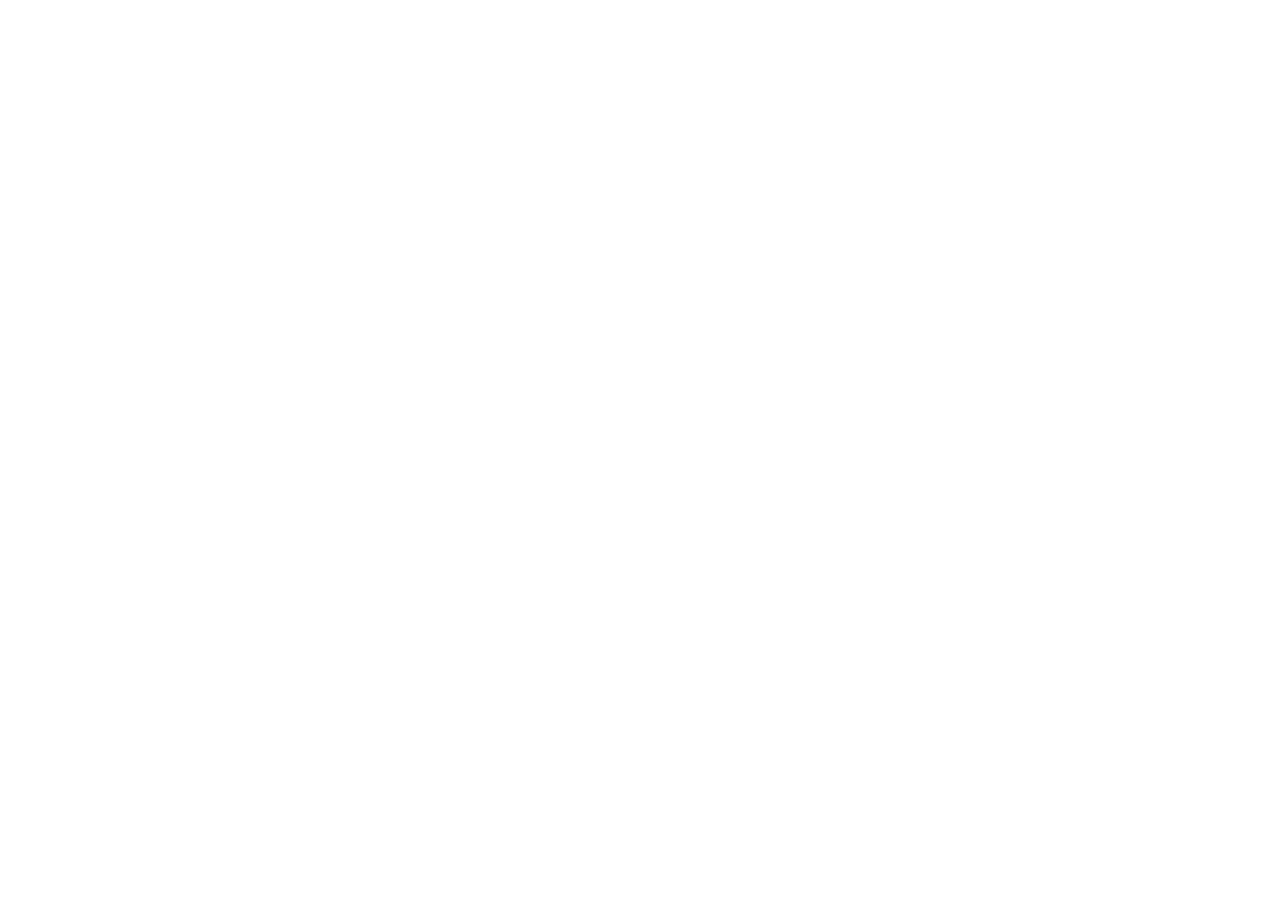
==== index.html @ 6b674666 "Add Content ( closes #13 )" ====
<!DOCTYPE html>
<html lang="en" prefix="og: https://ogp.me/ns#">

<head>
  <link rel="stylesheet" href="https://volodymyrkushnir.com/assets/stylesheets/base.css">
  <meta charset="UTF-8" />
  <meta http-equiv="x-ua-compatible" content="ie=edge">
  <meta name="description" content="My very own personal website.">
  <meta name="google" content="nositelinkssearchbox">
  <meta name="google" content="notranslate">
  <meta name="googlebot" content="index,follow">
  <meta name="robots" content="index,follow">
  <meta name="subject" content="This is just a résumé.">
  <meta name="viewport" content="width=device-width, initial-scale=1">
  <meta property="og:image:alt" content="Screenshot of the homepage">
  <meta property="og:image:height" content="1800">
  <meta property="og:image:type" content="image/png">
  <meta property="og:image:width" content="2880">
  <meta name="theme-color" content="white">
  <title>Résumé</title>
</head>

<body>
  <main>
    <article>
      <div class="page" style="border-color: midnightblue;">
        <div class="stackable grid">
          <div class="row">
            <div class="three wide center aligned column">
              <!-- Avatar -->
            </div>
            <div class="thirteen wide column">
              <div class="stackable grid">
                <div class="sixteen wide column">
                  <!-- Name, job, contacts -->
                </div>
                <div class="sixteen wide mobile only column">
                  <div class="divider"></div>
                </div>
                <div class="sixteen wide column">
                  <!-- Intro -->
                </div>
              </div>
            </div>
          </div>
          <div class="row">
            <div class="sixteen wide column">
              <div class="fat divider"></div>
            </div>
          </div>
          <div class="row">
            <div class="ten wide column">
              <!-- Experience -->
            </div>
            <div class="six wide column">
              <!-- Languages -->
              <!-- Skills -->
              <!-- Character -->
              <!-- Likes -->
              <!-- Dislikes -->
              <!-- Wants -->
              <!-- Education -->
              <!-- Articles -->
            </div>
          </div>
        </div>
      </div>
    </article>
  </main>
</body>

</html>
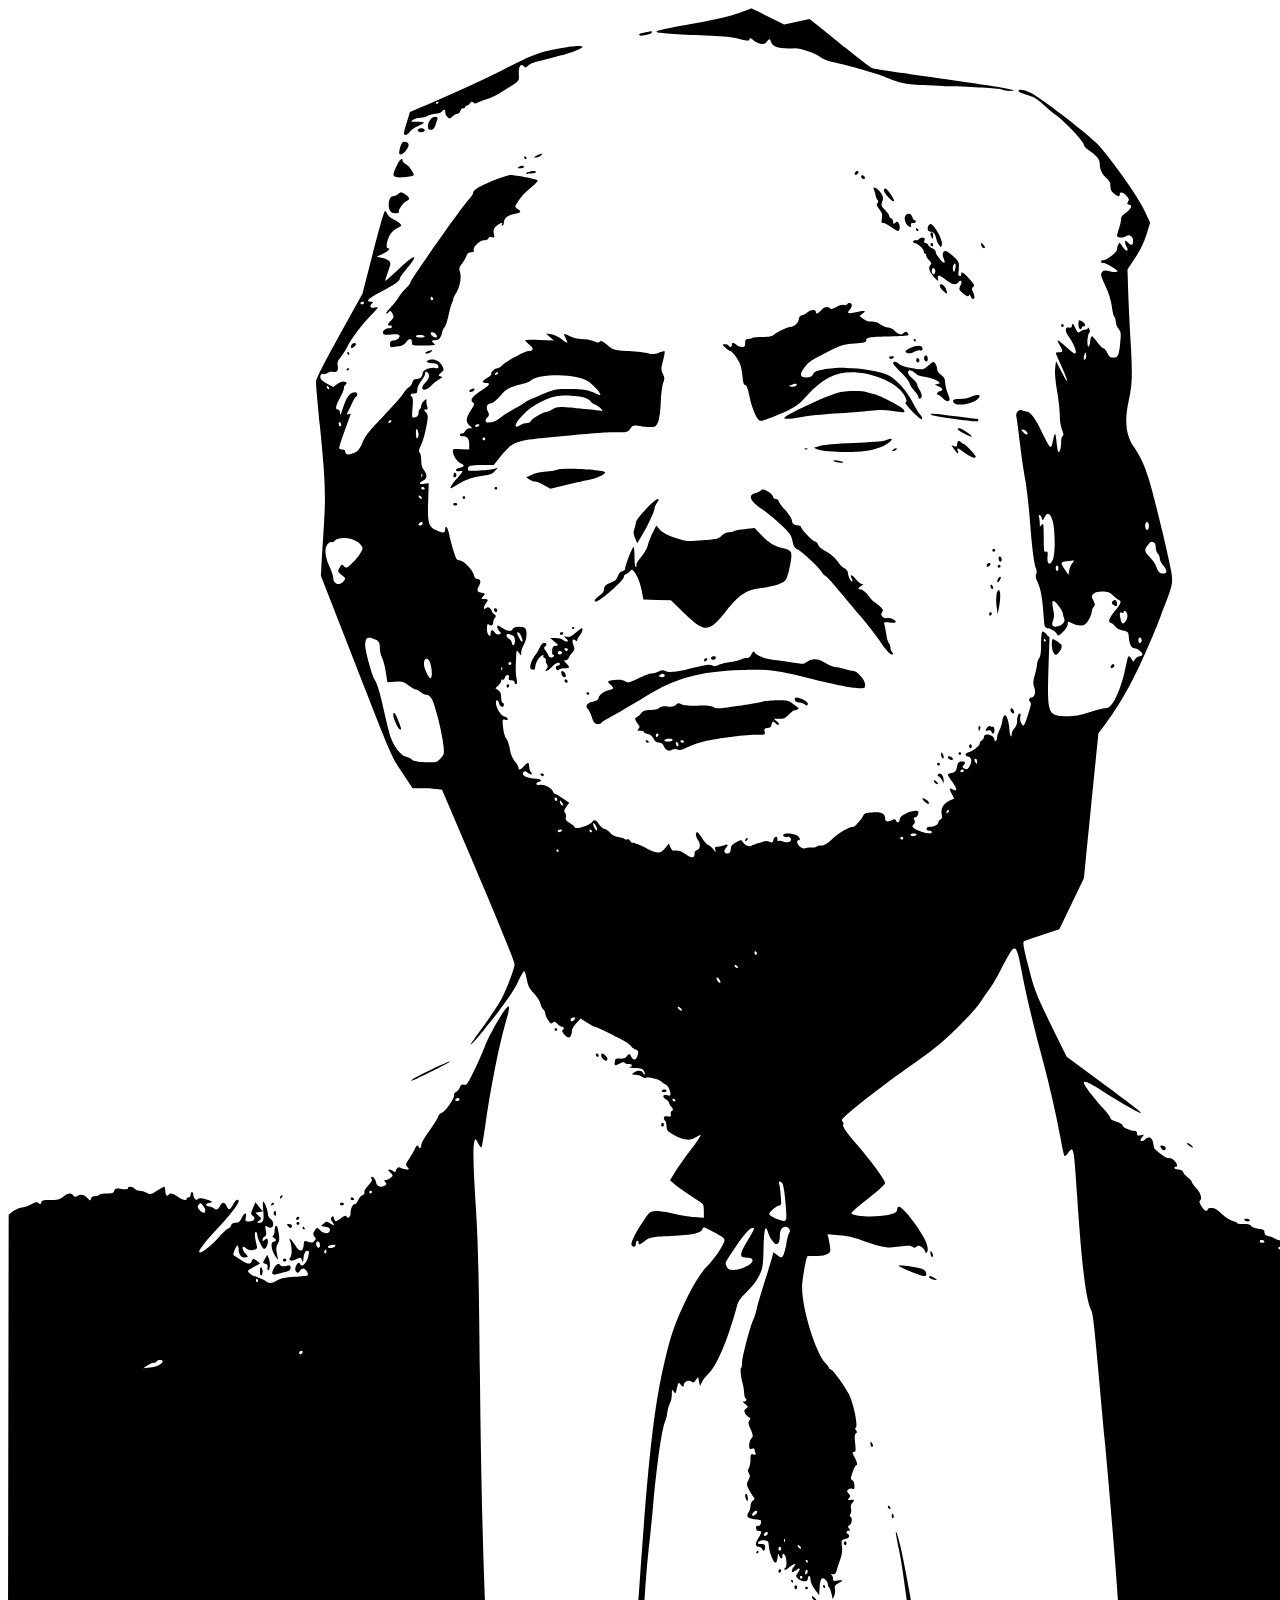
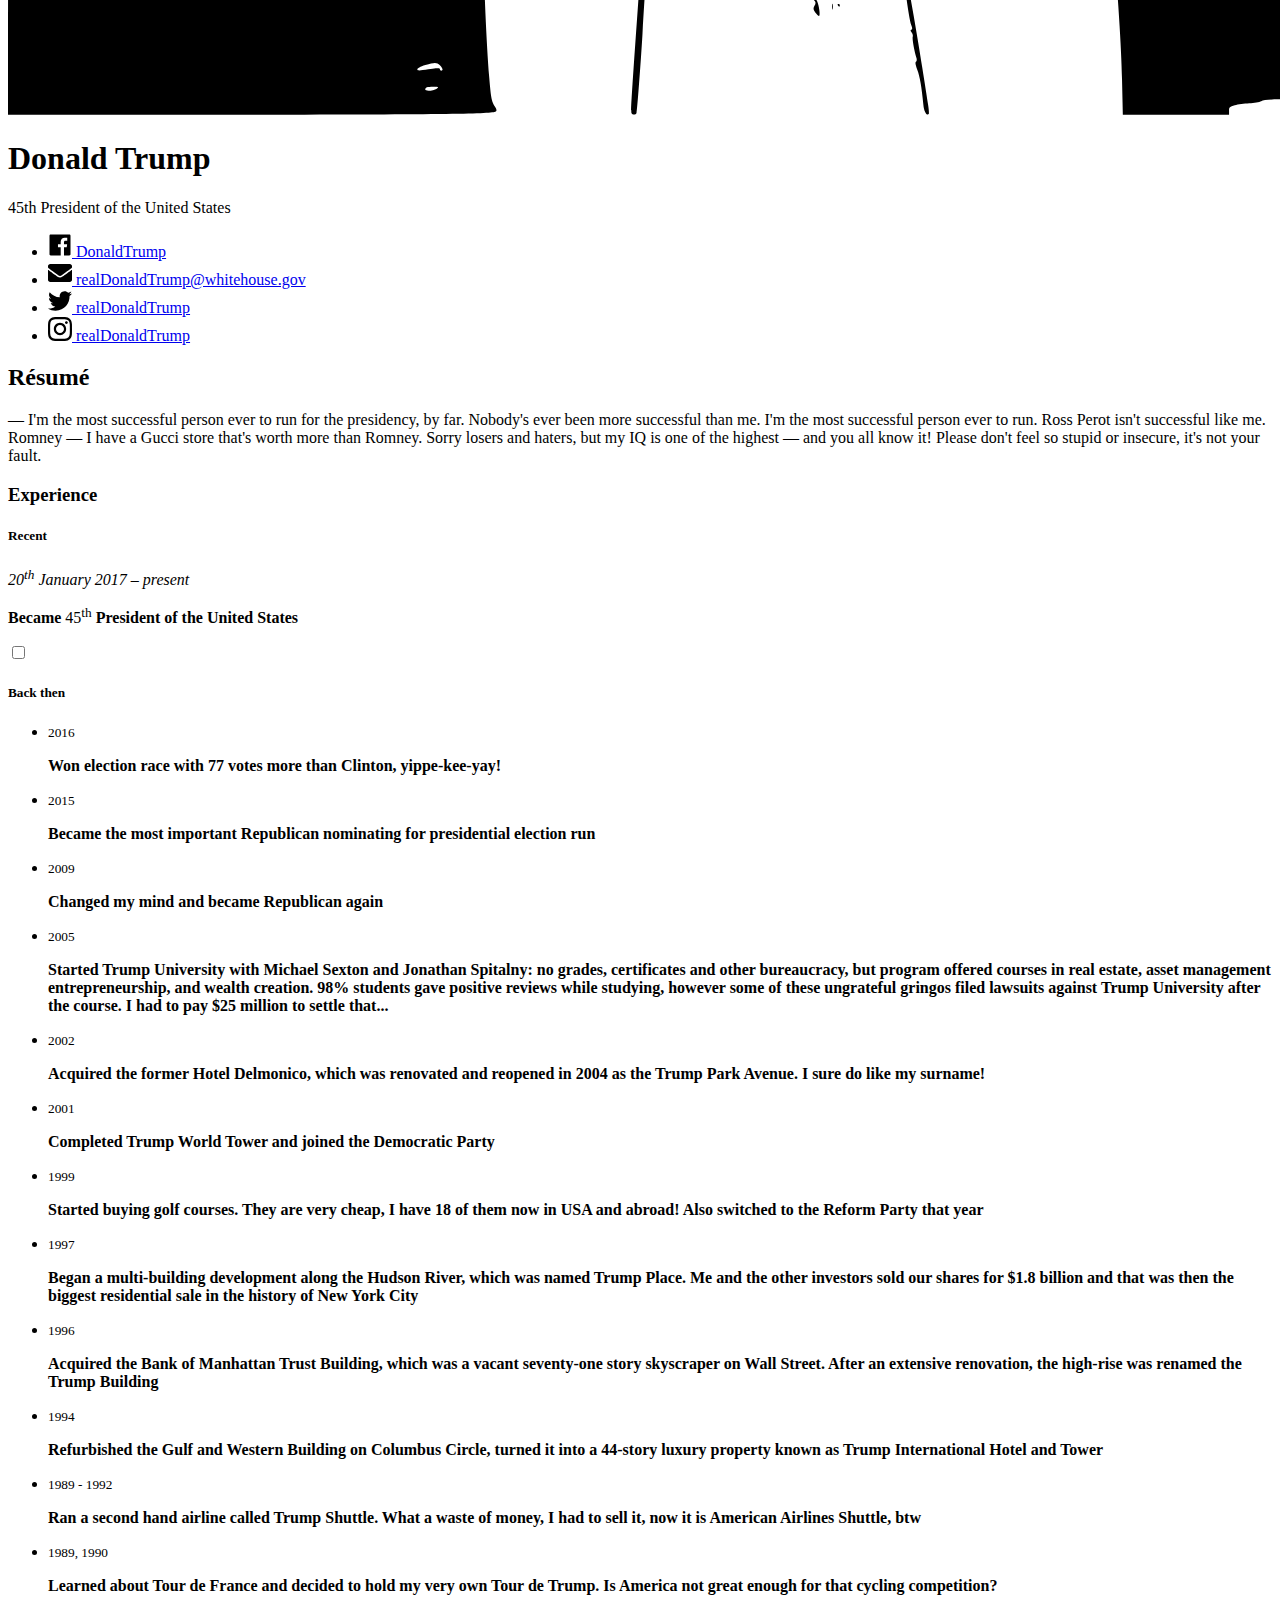
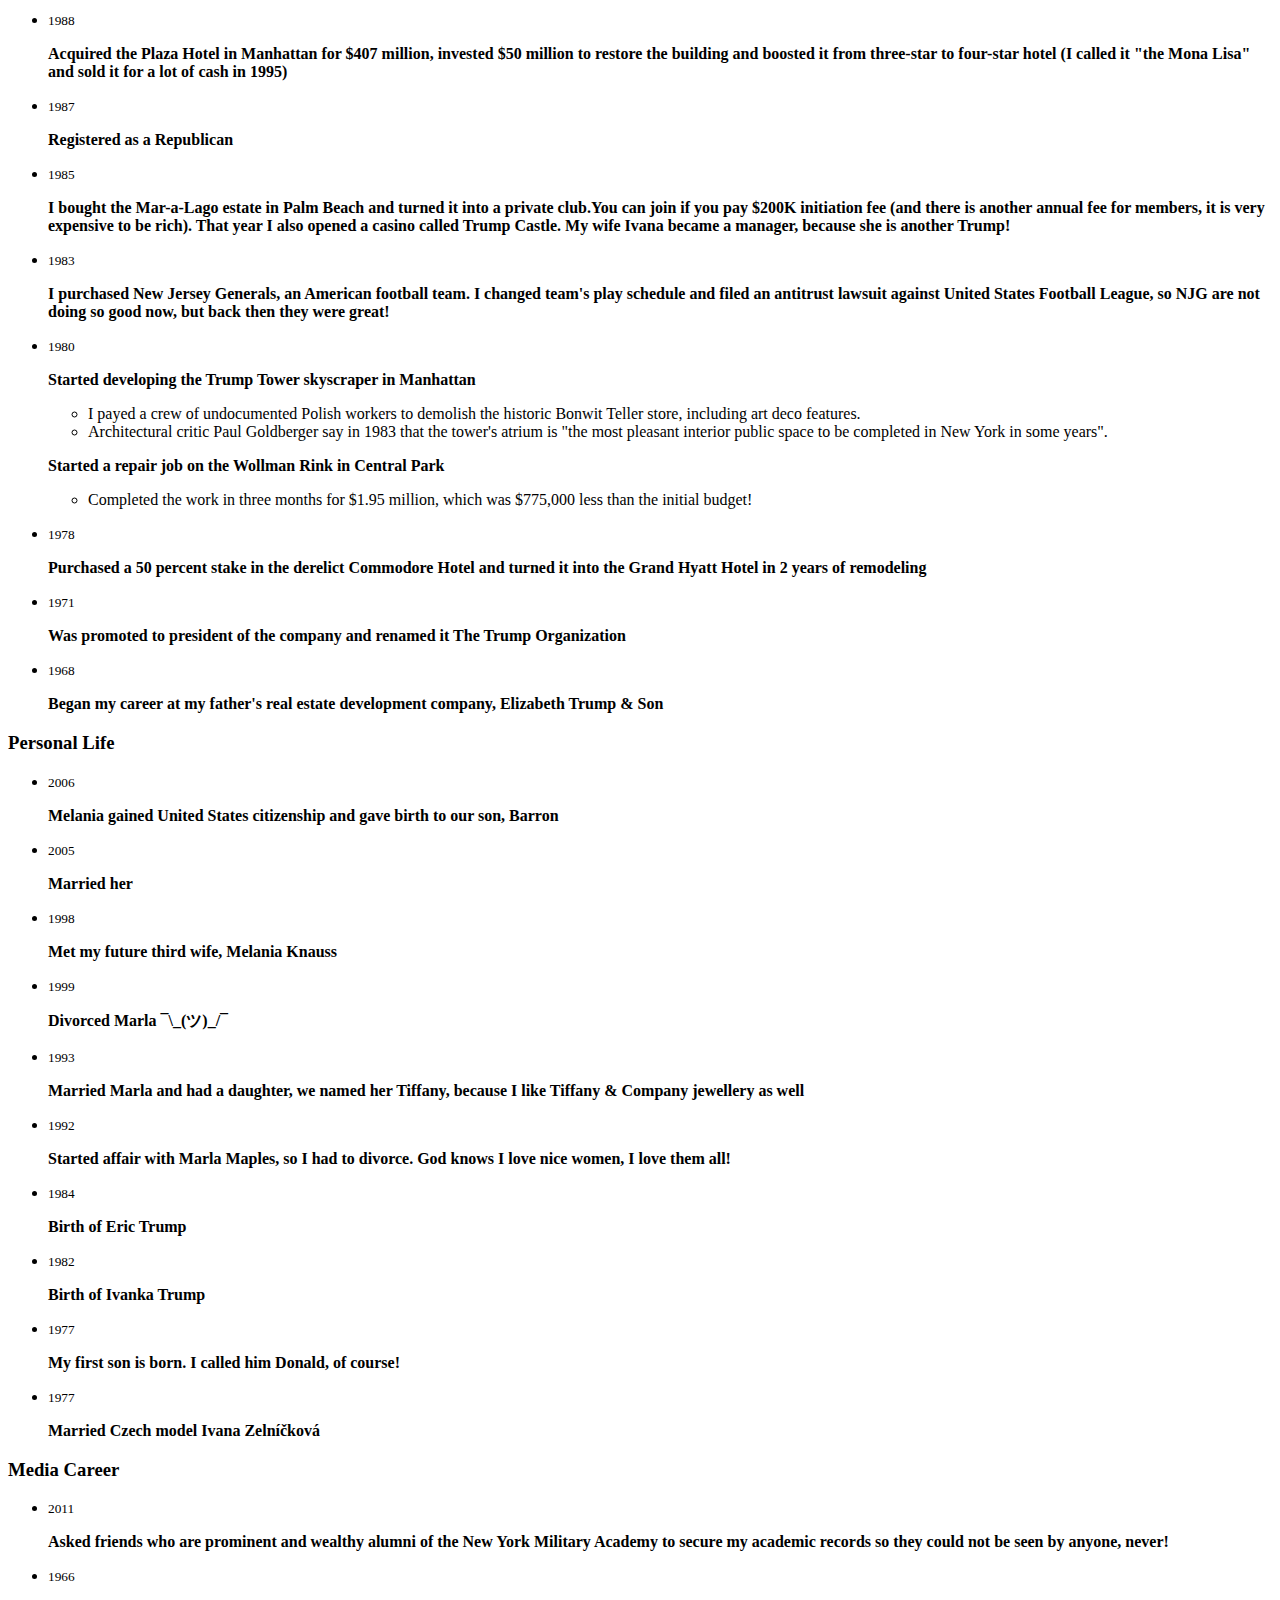
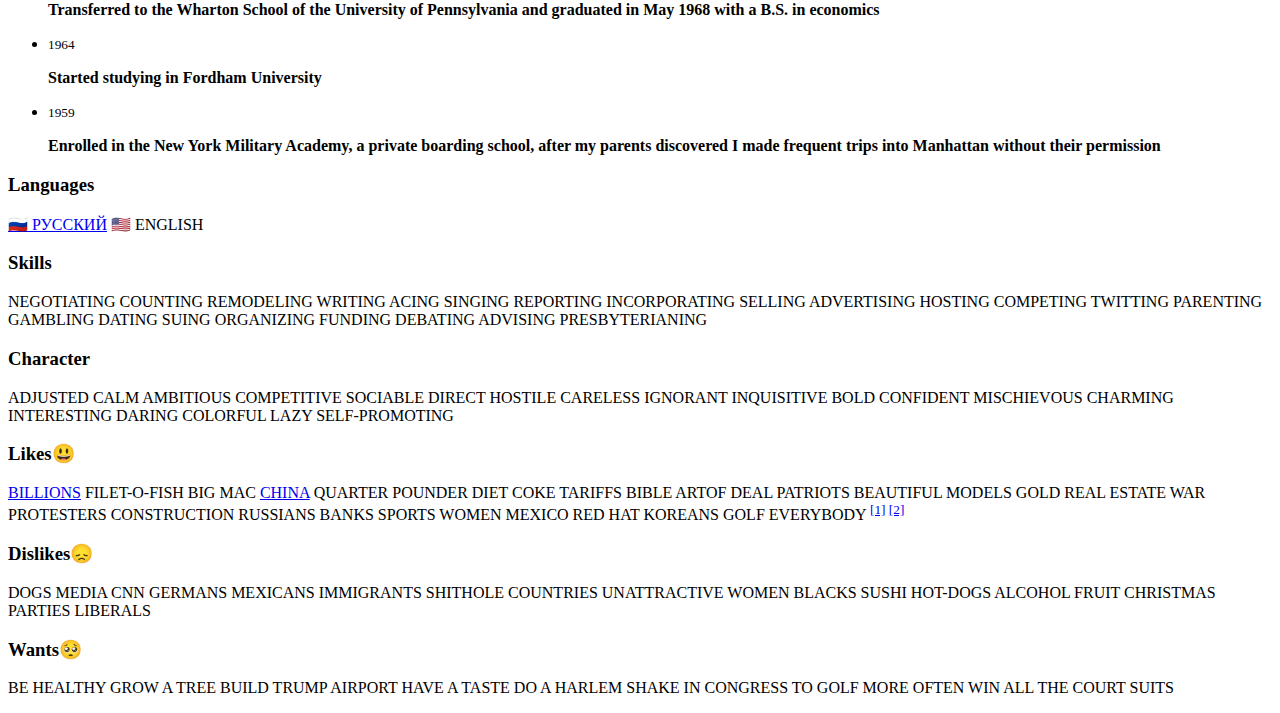
==== commit 973ad407: "Add styles for icons and avatar file" ====
--- a/index.html
+++ b/index.html
@@ -3,6 +3,7 @@
 
 <head>
   <link rel="stylesheet" href="https://volodymyrkushnir.com/assets/stylesheets/base.css">
+  <link rel="stylesheet" href="./style.css">
   <meta charset="UTF-8" />
   <meta http-equiv="x-ua-compatible" content="ie=edge">
   <meta name="description" content="My very own personal website.">
@@ -27,18 +28,68 @@
         <div class="stackable grid">
           <div class="row">
             <div class="three wide center aligned column">
-              <!-- Avatar -->
+              <div class="avatar-wrapper">
+                <object class="avatar" data="./assets/images/avatar.svg" role="img" aria-label="My profile picture"></object>
+              </div>
             </div>
             <div class="thirteen wide column">
               <div class="stackable grid">
                 <div class="sixteen wide column">
-                  <!-- Name, job, contacts -->
+                  <h1 class="name">Donald Trump</h1>
+                  <div class="job">45th President of the United States</div>
+                  <ul class="contacts">
+                    <li>
+                      <a href="https://www.fb.com/DonaldTrump" rel="author" class="facebook">
+                        <svg class="icon" xmlns="http://www.w3.org/2000/svg" width="24" height="24"
+                          viewBox="0 0 448 512">
+                          <path
+                            d="M448 56.7v398.5c0 13.7-11.1 24.7-24.7 24.7H309.1V306.5h58.2l8.7-67.6h-67v-43.2c0-19.6 5.4-32.9 33.5-32.9h35.8v-60.5c-6.2-.8-27.4-2.7-52.2-2.7-51.6 0-87 31.5-87 89.4v49.9h-58.4v67.6h58.4V480H24.7C11.1 480 0 468.9 0 455.3V56.7C0 43.1 11.1 32 24.7 32h398.5c13.7 0 24.8 11.1 24.8 24.7z" />
+                        </svg>
+                        <span>DonaldTrump</span>
+                      </a>
+                    </li>
+                    <li>
+                      <a href="realDonaldTrump@whitehouse.gov" rel="author" class="mail">
+                        <svg class="icon" xmlns="http://www.w3.org/2000/svg" width="24" height="24"
+                          viewBox="0 0 512 512">
+                          <path
+                            d="M502.3 190.8c3.9-3.1 9.7-.2 9.7 4.7V400c0 26.5-21.5 48-48 48H48c-26.5 0-48-21.5-48-48V195.6c0-5 5.7-7.8 9.7-4.7 22.4 17.4 52.1 39.5 154.1 113.6 21.1 15.4 56.7 47.8 92.2 47.6 35.7.3 72-32.8 92.3-47.6 102-74.1 131.6-96.3 154-113.7zM256 320c23.2.4 56.6-29.2 73.4-41.4 132.7-96.3 142.8-104.7 173.4-128.7 5.8-4.5 9.2-11.5 9.2-18.9v-19c0-26.5-21.5-48-48-48H48C21.5 64 0 85.5 0 112v19c0 7.4 3.4 14.3 9.2 18.9 30.6 23.9 40.7 32.4 173.4 128.7 16.8 12.2 50.2 41.8 73.4 41.4z">
+                          </path>
+                        </svg>
+                        <span>realDonaldTrump@whitehouse.gov</span>
+                      </a>
+                    </li>
+                    <li>
+                      <a href="https://twitter.com/realDonaldTrump" rel="author" class="twitter">
+                        <svg class="icon" xmlns="http://www.w3.org/2000/svg" width="24" height="24" viewBox="0 0 24 24">
+                          <path
+                            d="M24 4.557c-.883.392-1.832.656-2.828.775 1.017-.609 1.798-1.574 2.165-2.724-.951.564-2.005.974-3.127 1.195-.897-.957-2.178-1.555-3.594-1.555-3.179 0-5.515 2.966-4.797 6.045-4.091-.205-7.719-2.165-10.148-5.144-1.29 2.213-.669 5.108 1.523 6.574-.806-.026-1.566-.247-2.229-.616-.054 2.281 1.581 4.415 3.949 4.89-.693.188-1.452.232-2.224.084.626 1.956 2.444 3.379 4.6 3.419-2.07 1.623-4.678 2.348-7.29 2.04 2.179 1.397 4.768 2.212 7.548 2.212 9.142 0 14.307-7.721 13.995-14.646.962-.695 1.797-1.562 2.457-2.549z" />
+                        </svg>
+                        <span>realDonaldTrump</span>
+                      </a>
+                    </li>
+                    <li>
+                      <a href="https://www.instagram.com/realDonaldTrump" rel="author" class="instagram">
+                        <svg class="icon" xmlns="http://www.w3.org/2000/svg" width="24" height="24" viewBox="0 0 24 24">
+                          <path
+                            d="M12 2.163c3.204 0 3.584.012 4.85.07 3.252.148 4.771 1.691 4.919 4.919.058 1.265.069 1.645.069 4.849 0 3.205-.012 3.584-.069 4.849-.149 3.225-1.664 4.771-4.919 4.919-1.266.058-1.644.07-4.85.07-3.204 0-3.584-.012-4.849-.07-3.26-.149-4.771-1.699-4.919-4.92-.058-1.265-.07-1.644-.07-4.849 0-3.204.013-3.583.07-4.849.149-3.227 1.664-4.771 4.919-4.919 1.266-.057 1.645-.069 4.849-.069zm0-2.163c-3.259 0-3.667.014-4.947.072-4.358.2-6.78 2.618-6.98 6.98-.059 1.281-.073 1.689-.073 4.948 0 3.259.014 3.668.072 4.948.2 4.358 2.618 6.78 6.98 6.98 1.281.058 1.689.072 4.948.072 3.259 0 3.668-.014 4.948-.072 4.354-.2 6.782-2.618 6.979-6.98.059-1.28.073-1.689.073-4.948 0-3.259-.014-3.667-.072-4.947-.196-4.354-2.617-6.78-6.979-6.98-1.281-.059-1.69-.073-4.949-.073zm0 5.838c-3.403 0-6.162 2.759-6.162 6.162s2.759 6.163 6.162 6.163 6.162-2.759 6.162-6.163c0-3.403-2.759-6.162-6.162-6.162zm0 10.162c-2.209 0-4-1.79-4-4 0-2.209 1.791-4 4-4s4 1.791 4 4c0 2.21-1.791 4-4 4zm6.406-11.845c-.796 0-1.441.645-1.441 1.44s.645 1.44 1.441 1.44c.795 0 1.439-.645 1.439-1.44s-.644-1.44-1.439-1.44z" />
+                        </svg>
+                        <span>realDonaldTrump</span>
+                      </a>
+                    </li>
+                  </ul>
                 </div>
                 <div class="sixteen wide mobile only column">
                   <div class="divider"></div>
                 </div>
                 <div class="sixteen wide column">
-                  <!-- Intro -->
+                  <h2>Résumé</h2>
+                  <p>&mdash; I'm the most successful person ever to run for the presidency, by far. Nobody's ever been
+                    more successful than me. I'm the most successful person ever to run. Ross Perot isn't successful
+                    like me. Romney ― I have a Gucci store that's worth more than Romney. Sorry losers and haters, but
+                    my IQ is one of the highest ― and you all know it! Please don't feel so stupid or insecure, it's not
+                    your fault.
+                  </p>
                 </div>
               </div>
             </div>
@@ -50,17 +101,268 @@
           </div>
           <div class="row">
             <div class="ten wide column">
-              <!-- Experience -->
+              <h3>Experience</h3>
+              <h5>Recent</h5>
+              <li class="highlighted">
+                <p><em>20<sup>th</sup> January 2017 &ndash; present</em></p>
+                <p><strong>Became</strong> 45<sup>th</sup> <strong> President of the United States</strong></p>
+              </li>
+              <li class="details">
+                <input type="checkbox" id="other">
+                <h5 for="other" class="summary">Back then</h5>
+                <div>
+                  <ul class="timeline">
+                    <li>
+                      <p><small>2016</small></p>
+                      <p><strong>Won election race with 77 votes more than Clinton, yippe-kee-yay!</strong></p>
+                    </li>
+                    <li>
+                      <p><small>2015</small></p>
+                      <p><strong>Became the most important Republican nominating for presidential election run</strong>
+                      </p>
+                    </li>
+                    <li>
+                      <p><small>2009</small></p>
+                      <p><strong>Changed my mind and became Republican again</strong></p>
+                    </li>
+                    <li>
+                      <p><small>2005</small></p>
+                      <p><strong>Started Trump University with Michael Sexton and Jonathan Spitalny: no grades,
+                          certificates
+                          and other bureaucracy, but program offered courses in real estate, asset management
+                          entrepreneurship, and wealth creation. 98% students gave positive reviews while studying,
+                          however
+                          some of these ungrateful gringos filed lawsuits against Trump University after the course. I
+                          had
+                          to pay $25 million to settle that...</strong></p>
+                    </li>
+                    <li>
+                      <p><small>2002</small></p>
+                      <p><strong>Acquired the former Hotel Delmonico, which was renovated and reopened in 2004 as the
+                          Trump
+                          Park Avenue. I sure do like my surname!</strong></p>
+                    </li>
+                    <li>
+                      <p><small>2001</small></p>
+                      <p><strong>Completed Trump World Tower and joined the Democratic Party </strong></p>
+                    </li>
+                    <li>
+                      <p><small>1999</small></p>
+                      <p><strong>Started buying golf courses. They are very cheap, I have 18 of them now in USA and
+                          abroad!
+                          Also switched to the Reform Party that year</strong></p>
+                    </li>
+                    <li>
+                      <p><small>1997</small></p>
+                      <p><strong>Began a multi-building development along the Hudson River, which was named Trump Place.
+                          Me
+                          and the other investors sold our shares for $1.8 billion and that was then the biggest
+                          residential
+                          sale in the history of New York City</strong></p>
+                    </li>
+                    <li>
+                      <p><small>1996</small></p>
+                      <p><strong>Acquired the Bank of Manhattan Trust Building, which was a vacant seventy-one story
+                          skyscraper on Wall Street. After an extensive renovation, the high-rise was renamed the Trump
+                          Building </strong></p>
+                    </li>
+                    <li>
+                      <p><small>1994</small></p>
+                      <p><strong>Refurbished the Gulf and Western Building on Columbus Circle, turned it into a 44-story
+                          luxury property known as Trump International Hotel and Tower</strong></p>
+                    </li>
+                    <li>
+                      <p><small>1989 - 1992</small></p>
+                      <p><strong>Ran a second hand airline called Trump Shuttle. What a waste of money, I had to sell
+                          it,
+                          now it is American Airlines Shuttle, btw</strong></p>
+                    </li>
+                    <li>
+                      <p><small>1989, 1990</small></p>
+                      <p><strong>Learned about Tour de France and decided to hold my very own Tour de Trump. Is America
+                          not
+                          great enough for that cycling competition?</strong></p>
+                    </li>
+                    <li>
+                      <p><small>1988</small></p>
+                      <p><strong>Acquired the Plaza Hotel in Manhattan for $407 million, invested $50 million to restore
+                          the
+                          building and boosted it from three-star to four-star hotel (I called it "the Mona Lisa" and
+                          sold
+                          it for a lot of cash in 1995)</strong></p>
+                    </li>
+                    <li>
+                      <p><small>1987</small></p>
+                      <p><strong>Registered as a Republican</strong></p>
+                    </li>
+                    <li>
+                      <p><small>1985</small></p>
+                      <p><strong>I bought the Mar-a-Lago estate in Palm Beach and turned it into a private club.You can
+                          join
+                          if you pay $200K initiation fee (and there is another annual fee for members, it is very
+                          expensive
+                          to be rich). That year I also opened a casino called Trump Castle. My wife Ivana became a
+                          manager,
+                          because she is another Trump!</strong></p>
+                    </li>
+                    <li>
+                      <p><small>1983</small></p>
+                      <p><strong>I purchased New Jersey Generals, an American football team. I changed team's play
+                          schedule
+                          and filed an antitrust lawsuit against United States Football League, so NJG are not doing so
+                          good
+                          now, but back then they were great! </strong></p>
+                    </li>
+                    <li>
+                      <p><small>1980</small></p>
+                      <p><strong>Started developing the Trump Tower skyscraper in Manhattan</strong></p>
+                      <ul>
+                        <li> I payed a crew of undocumented Polish workers to demolish the historic Bonwit Teller store,
+                          including art deco features.</li>
+                        <li>Architectural critic Paul Goldberger say in 1983 that the tower's atrium is "the most
+                          pleasant interior public space to be completed in New York in some years".
+                        </li>
+                      </ul>
+                      <p><strong> Started a repair job on the Wollman Rink in Central Park</strong></p>
+                      <ul>
+                        <li>Completed the work in three months for $1.95 million, which was $775,000 less than the
+                          initial
+                          budget!</li>
+                      </ul>
+                    </li>
+                    <li>
+                      <p><small>1978</small></p>
+                      <p><strong>Purchased a 50 percent stake in the derelict Commodore Hotel and turned it into the
+                          Grand
+                          Hyatt Hotel in 2 years of remodeling</strong></p>
+                    </li>
+                    <li>
+                      <p><small>1971</small></p>
+                      <p><strong>Was promoted to president of the company and renamed it The Trump Organization</strong>
+                      </p>
+                    </li>
+                    <li>
+                      <p><small>1968</small></p>
+                      <p><strong>Began my career at my father's real estate development company, Elizabeth Trump &
+                          Son</strong></p>
+                    </li>
+                  </ul>
+
+                </div>
+              </li>
+
+              <h3>Personal Life</h3>
+              <ul class="timeline">
+                <li>
+                  <p><small>2006</small></p>
+                  <p><strong>Melania gained United States citizenship and gave birth to our son, Barron</strong></p>
+                </li>
+                <li>
+                  <p><small>2005</small></p>
+                  <p><strong>Married her</strong></p>
+                </li>
+                <li>
+                  <p><small>1998</small></p>
+                  <p><strong>Met my future third wife, Melania Knauss</strong></p>
+                </li>
+                <li>
+                  <p><small>1999</small></p>
+                  <p><strong>Divorced Marla ¯\_(ツ)_/¯</strong></p>
+                </li>
+                <li>
+                  <p><small>1993</small></p>
+                  <p><strong>Married Marla and had a daughter, we named her Tiffany, because I like Tiffany & Company
+                      jewellery as well</strong></p>
+                </li>
+                <li>
+                  <p><small>1992</small></p>
+                  <p><strong>Started affair with Marla Maples, so I had to divorce. God knows I love nice women, I love
+                      them all!</strong></p>
+                </li>
+                <li>
+                  <p><small>1984</small></p>
+                  <p><strong>Birth of Eric Trump</strong></p>
+                </li>
+                <li>
+                  <p><small>1982</small></p>
+                  <p><strong>Birth of Ivanka Trump</strong></p>
+                </li>
+                <li>
+                  <p><small>1977</small></p>
+                  <p><strong>My first son is born. I called him Donald, of course!</strong></p>
+                </li>
+                <li>
+                  <p><small>1977</small></p>
+                  <p><strong>Married Czech model Ivana Zelníčková</strong></p>
+                </li>
+              </ul>
+
+              <h3>Media Career</h3>
+              <ul class="timeline">
+                <li>
+                  <p><small>2011</small></p>
+                  <p><strong>Asked friends who are prominent and wealthy alumni of the New York Military Academy to
+                      secure my academic records so they could not be seen by anyone, never! </strong></p>
+                </li>
+                <li>
+                  <p><small>1966</small></p>
+                  <p><strong>Transferred to the Wharton School of the University of Pennsylvania and graduated in May
+                      1968 with a B.S. in economics </strong></p>
+                </li>
+                <li>
+                  <p><small>1964</small></p>
+                  <p><strong>Started studying in Fordham University</strong></p>
+                </li>
+                <li>
+                  <p><small>1959</small></p>
+                  <p><strong>Enrolled in the New York Military Academy, a private boarding school, after my parents
+                      discovered I made frequent trips into Manhattan without their permission </strong></p>
+                </li>
+              </ul>
+
             </div>
             <div class="six wide column">
-              <!-- Languages -->
-              <!-- Skills -->
-              <!-- Character -->
-              <!-- Likes -->
-              <!-- Dislikes -->
-              <!-- Wants -->
-              <!-- Education -->
-              <!-- Articles -->
+              <section>
+                <h3>Languages</h3>
+                <p class="tags small"><a href="/ru-ru" hreflang="ru" rel="alternate" class="language"
+                    lang="ru">&#x1f1f7;&#x1f1fa; <span>РУССКИЙ</span></a> <span class="language"
+                    lang="en">&#x1f1fa;&#x1f1f8; ENGLISH</span></p>
+              </section>
+
+              <section>
+                <h3>Skills</h3>
+                <p class="tags small">NEGOTIATING COUNTING REMODELING WRITING ACING SINGING REPORTING INCORPORATING
+                  SELLING ADVERTISING HOSTING COMPETING TWITTING PARENTING GAMBLING DATING SUING ORGANIZING FUNDING
+                  DEBATING ADVISING PRESBYTERIANING </p>
+              </section>
+              <section>
+                <h3>Character</h3>
+                <p class="tags small">ADJUSTED CALM AMBITIOUS COMPETITIVE SOCIABLE DIRECT HOSTILE CARELESS IGNORANT
+                  INQUISITIVE BOLD CONFIDENT MISCHIEVOUS CHARMING INTERESTING DARING COLORFUL LAZY SELF-PROMOTING</p>
+              </section>
+              <section>
+                <h3>Likes&#x1f603;</h3>
+                <p class="tags small">
+                  <a href="https://www.youtube.com/watch?v=u_aLESDql1U" rel="external">BILLIONS</a> FILET-O-FISH BIG MAC
+                  <a href="https://www.youtube.com/watch?v=RDrfE9I8_hs" rel="external">CHINA</a>
+                  QUARTER POUNDER DIET COKE TARIFFS BIBLE ARTOF DEAL PATRIOTS BEAUTIFUL MODELS GOLD REAL ESTATE WAR
+                  PROTESTERS CONSTRUCTION RUSSIANS BANKS SPORTS WOMEN MEXICO RED HAT KOREANS GOLF EVERYBODY
+                  <sup>
+                    <a href="https://www.youtube.com/watch?v=0f9ysmciWUk" rel="external">[1]</a>
+                    <a href="https://www.youtube.com/watch?v=TTdmKaXAfAs">[2]</a>
+                  </sup>
+                </p>
+              </section>
+              <section>
+                <h3>Dislikes&#x1f61e;</h3>
+                <p class="tags small">DOGS MEDIA CNN GERMANS MEXICANS IMMIGRANTS SHITHOLE COUNTRIES UNATTRACTIVE WOMEN
+                  BLACKS SUSHI HOT-DOGS ALCOHOL FRUIT CHRISTMAS PARTIES LIBERALS </p>
+              </section>
+              <section>
+                <h3>Wants&#x1f97a;</h3>
+                <p class="tags small bulleted">BE HEALTHY GROW A TREE BUILD TRUMP AIRPORT HAVE A TASTE DO A HARLEM SHAKE
+                  IN CONGRESS TO GOLF MORE OFTEN WIN ALL THE COURT SUITS</p>
+              </section>
             </div>
           </div>
         </div>
--- a/style.css
+++ b/style.css
@@ -0,0 +1,7 @@
+.contacts li a.twitter:hover {
+    color: rgb(23, 233, 233);
+}
+
+.contacts li a.instagram:hover {
+    color: rgb(92, 39, 39);
+}
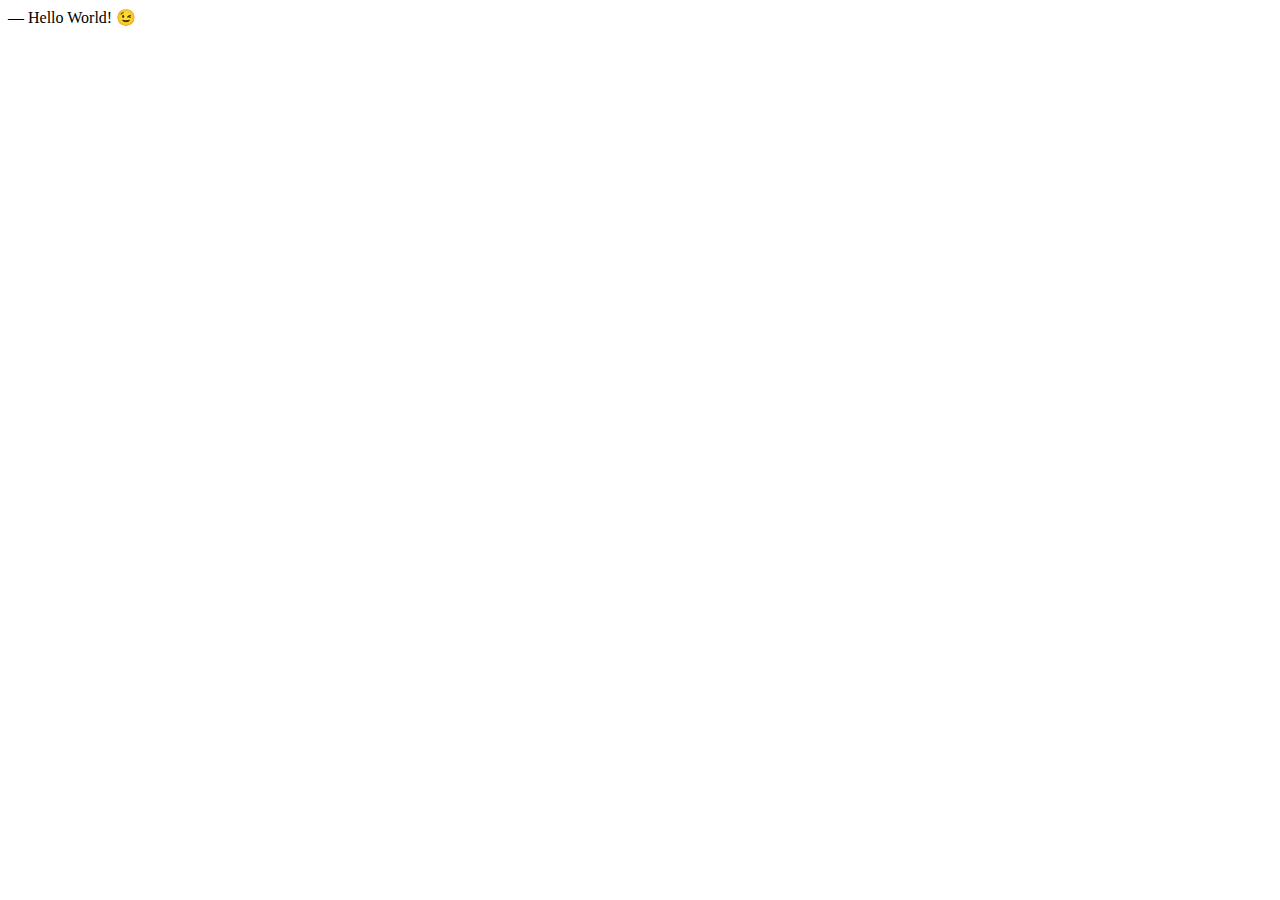
==== commit 35f9a83e: "Revert "Create patch/content/primary"" ====
--- a/index.html
+++ b/index.html
@@ -3,372 +3,25 @@
 
 <head>
   <link rel="stylesheet" href="https://volodymyrkushnir.com/assets/stylesheets/base.css">
-  <link rel="stylesheet" href="./style.css">
   <meta charset="UTF-8" />
   <meta http-equiv="x-ua-compatible" content="ie=edge">
-  <meta name="description" content="My very own personal website.">
-  <meta name="google" content="nositelinkssearchbox">
-  <meta name="google" content="notranslate">
-  <meta name="googlebot" content="index,follow">
-  <meta name="robots" content="index,follow">
+	<meta name="description" content="My very own personal website.">
+	<meta name="google" content="nositelinkssearchbox">
+	<meta name="google" content="notranslate">
+	<meta name="googlebot" content="index,follow">
+	<meta name="robots" content="index,follow">
   <meta name="subject" content="This is just a résumé.">
   <meta name="viewport" content="width=device-width, initial-scale=1">
   <meta property="og:image:alt" content="Screenshot of the homepage">
-  <meta property="og:image:height" content="1800">
-  <meta property="og:image:type" content="image/png">
-  <meta property="og:image:width" content="2880">
-  <meta name="theme-color" content="white">
+	<meta property="og:image:height" content="1800">
+	<meta property="og:image:type" content="image/png">
+	<meta property="og:image:width" content="2880">
+	<meta name="theme-color" content="white">
   <title>Résumé</title>
 </head>
 
 <body>
-  <main>
-    <article>
-      <div class="page" style="border-color: midnightblue;">
-        <div class="stackable grid">
-          <div class="row">
-            <div class="three wide center aligned column">
-              <div class="avatar-wrapper">
-                <object class="avatar" data="./assets/images/avatar.svg" role="img" aria-label="My profile picture"></object>
-              </div>
-            </div>
-            <div class="thirteen wide column">
-              <div class="stackable grid">
-                <div class="sixteen wide column">
-                  <h1 class="name">Donald Trump</h1>
-                  <div class="job">45th President of the United States</div>
-                  <ul class="contacts">
-                    <li>
-                      <a href="https://www.fb.com/DonaldTrump" rel="author" class="facebook">
-                        <svg class="icon" xmlns="http://www.w3.org/2000/svg" width="24" height="24"
-                          viewBox="0 0 448 512">
-                          <path
-                            d="M448 56.7v398.5c0 13.7-11.1 24.7-24.7 24.7H309.1V306.5h58.2l8.7-67.6h-67v-43.2c0-19.6 5.4-32.9 33.5-32.9h35.8v-60.5c-6.2-.8-27.4-2.7-52.2-2.7-51.6 0-87 31.5-87 89.4v49.9h-58.4v67.6h58.4V480H24.7C11.1 480 0 468.9 0 455.3V56.7C0 43.1 11.1 32 24.7 32h398.5c13.7 0 24.8 11.1 24.8 24.7z" />
-                        </svg>
-                        <span>DonaldTrump</span>
-                      </a>
-                    </li>
-                    <li>
-                      <a href="realDonaldTrump@whitehouse.gov" rel="author" class="mail">
-                        <svg class="icon" xmlns="http://www.w3.org/2000/svg" width="24" height="24"
-                          viewBox="0 0 512 512">
-                          <path
-                            d="M502.3 190.8c3.9-3.1 9.7-.2 9.7 4.7V400c0 26.5-21.5 48-48 48H48c-26.5 0-48-21.5-48-48V195.6c0-5 5.7-7.8 9.7-4.7 22.4 17.4 52.1 39.5 154.1 113.6 21.1 15.4 56.7 47.8 92.2 47.6 35.7.3 72-32.8 92.3-47.6 102-74.1 131.6-96.3 154-113.7zM256 320c23.2.4 56.6-29.2 73.4-41.4 132.7-96.3 142.8-104.7 173.4-128.7 5.8-4.5 9.2-11.5 9.2-18.9v-19c0-26.5-21.5-48-48-48H48C21.5 64 0 85.5 0 112v19c0 7.4 3.4 14.3 9.2 18.9 30.6 23.9 40.7 32.4 173.4 128.7 16.8 12.2 50.2 41.8 73.4 41.4z">
-                          </path>
-                        </svg>
-                        <span>realDonaldTrump@whitehouse.gov</span>
-                      </a>
-                    </li>
-                    <li>
-                      <a href="https://twitter.com/realDonaldTrump" rel="author" class="twitter">
-                        <svg class="icon" xmlns="http://www.w3.org/2000/svg" width="24" height="24" viewBox="0 0 24 24">
-                          <path
-                            d="M24 4.557c-.883.392-1.832.656-2.828.775 1.017-.609 1.798-1.574 2.165-2.724-.951.564-2.005.974-3.127 1.195-.897-.957-2.178-1.555-3.594-1.555-3.179 0-5.515 2.966-4.797 6.045-4.091-.205-7.719-2.165-10.148-5.144-1.29 2.213-.669 5.108 1.523 6.574-.806-.026-1.566-.247-2.229-.616-.054 2.281 1.581 4.415 3.949 4.89-.693.188-1.452.232-2.224.084.626 1.956 2.444 3.379 4.6 3.419-2.07 1.623-4.678 2.348-7.29 2.04 2.179 1.397 4.768 2.212 7.548 2.212 9.142 0 14.307-7.721 13.995-14.646.962-.695 1.797-1.562 2.457-2.549z" />
-                        </svg>
-                        <span>realDonaldTrump</span>
-                      </a>
-                    </li>
-                    <li>
-                      <a href="https://www.instagram.com/realDonaldTrump" rel="author" class="instagram">
-                        <svg class="icon" xmlns="http://www.w3.org/2000/svg" width="24" height="24" viewBox="0 0 24 24">
-                          <path
-                            d="M12 2.163c3.204 0 3.584.012 4.85.07 3.252.148 4.771 1.691 4.919 4.919.058 1.265.069 1.645.069 4.849 0 3.205-.012 3.584-.069 4.849-.149 3.225-1.664 4.771-4.919 4.919-1.266.058-1.644.07-4.85.07-3.204 0-3.584-.012-4.849-.07-3.26-.149-4.771-1.699-4.919-4.92-.058-1.265-.07-1.644-.07-4.849 0-3.204.013-3.583.07-4.849.149-3.227 1.664-4.771 4.919-4.919 1.266-.057 1.645-.069 4.849-.069zm0-2.163c-3.259 0-3.667.014-4.947.072-4.358.2-6.78 2.618-6.98 6.98-.059 1.281-.073 1.689-.073 4.948 0 3.259.014 3.668.072 4.948.2 4.358 2.618 6.78 6.98 6.98 1.281.058 1.689.072 4.948.072 3.259 0 3.668-.014 4.948-.072 4.354-.2 6.782-2.618 6.979-6.98.059-1.28.073-1.689.073-4.948 0-3.259-.014-3.667-.072-4.947-.196-4.354-2.617-6.78-6.979-6.98-1.281-.059-1.69-.073-4.949-.073zm0 5.838c-3.403 0-6.162 2.759-6.162 6.162s2.759 6.163 6.162 6.163 6.162-2.759 6.162-6.163c0-3.403-2.759-6.162-6.162-6.162zm0 10.162c-2.209 0-4-1.79-4-4 0-2.209 1.791-4 4-4s4 1.791 4 4c0 2.21-1.791 4-4 4zm6.406-11.845c-.796 0-1.441.645-1.441 1.44s.645 1.44 1.441 1.44c.795 0 1.439-.645 1.439-1.44s-.644-1.44-1.439-1.44z" />
-                        </svg>
-                        <span>realDonaldTrump</span>
-                      </a>
-                    </li>
-                  </ul>
-                </div>
-                <div class="sixteen wide mobile only column">
-                  <div class="divider"></div>
-                </div>
-                <div class="sixteen wide column">
-                  <h2>Résumé</h2>
-                  <p>&mdash; I'm the most successful person ever to run for the presidency, by far. Nobody's ever been
-                    more successful than me. I'm the most successful person ever to run. Ross Perot isn't successful
-                    like me. Romney ― I have a Gucci store that's worth more than Romney. Sorry losers and haters, but
-                    my IQ is one of the highest ― and you all know it! Please don't feel so stupid or insecure, it's not
-                    your fault.
-                  </p>
-                </div>
-              </div>
-            </div>
-          </div>
-          <div class="row">
-            <div class="sixteen wide column">
-              <div class="fat divider"></div>
-            </div>
-          </div>
-          <div class="row">
-            <div class="ten wide column">
-              <h3>Experience</h3>
-              <h5>Recent</h5>
-              <li class="highlighted">
-                <p><em>20<sup>th</sup> January 2017 &ndash; present</em></p>
-                <p><strong>Became</strong> 45<sup>th</sup> <strong> President of the United States</strong></p>
-              </li>
-              <li class="details">
-                <input type="checkbox" id="other">
-                <h5 for="other" class="summary">Back then</h5>
-                <div>
-                  <ul class="timeline">
-                    <li>
-                      <p><small>2016</small></p>
-                      <p><strong>Won election race with 77 votes more than Clinton, yippe-kee-yay!</strong></p>
-                    </li>
-                    <li>
-                      <p><small>2015</small></p>
-                      <p><strong>Became the most important Republican nominating for presidential election run</strong>
-                      </p>
-                    </li>
-                    <li>
-                      <p><small>2009</small></p>
-                      <p><strong>Changed my mind and became Republican again</strong></p>
-                    </li>
-                    <li>
-                      <p><small>2005</small></p>
-                      <p><strong>Started Trump University with Michael Sexton and Jonathan Spitalny: no grades,
-                          certificates
-                          and other bureaucracy, but program offered courses in real estate, asset management
-                          entrepreneurship, and wealth creation. 98% students gave positive reviews while studying,
-                          however
-                          some of these ungrateful gringos filed lawsuits against Trump University after the course. I
-                          had
-                          to pay $25 million to settle that...</strong></p>
-                    </li>
-                    <li>
-                      <p><small>2002</small></p>
-                      <p><strong>Acquired the former Hotel Delmonico, which was renovated and reopened in 2004 as the
-                          Trump
-                          Park Avenue. I sure do like my surname!</strong></p>
-                    </li>
-                    <li>
-                      <p><small>2001</small></p>
-                      <p><strong>Completed Trump World Tower and joined the Democratic Party </strong></p>
-                    </li>
-                    <li>
-                      <p><small>1999</small></p>
-                      <p><strong>Started buying golf courses. They are very cheap, I have 18 of them now in USA and
-                          abroad!
-                          Also switched to the Reform Party that year</strong></p>
-                    </li>
-                    <li>
-                      <p><small>1997</small></p>
-                      <p><strong>Began a multi-building development along the Hudson River, which was named Trump Place.
-                          Me
-                          and the other investors sold our shares for $1.8 billion and that was then the biggest
-                          residential
-                          sale in the history of New York City</strong></p>
-                    </li>
-                    <li>
-                      <p><small>1996</small></p>
-                      <p><strong>Acquired the Bank of Manhattan Trust Building, which was a vacant seventy-one story
-                          skyscraper on Wall Street. After an extensive renovation, the high-rise was renamed the Trump
-                          Building </strong></p>
-                    </li>
-                    <li>
-                      <p><small>1994</small></p>
-                      <p><strong>Refurbished the Gulf and Western Building on Columbus Circle, turned it into a 44-story
-                          luxury property known as Trump International Hotel and Tower</strong></p>
-                    </li>
-                    <li>
-                      <p><small>1989 - 1992</small></p>
-                      <p><strong>Ran a second hand airline called Trump Shuttle. What a waste of money, I had to sell
-                          it,
-                          now it is American Airlines Shuttle, btw</strong></p>
-                    </li>
-                    <li>
-                      <p><small>1989, 1990</small></p>
-                      <p><strong>Learned about Tour de France and decided to hold my very own Tour de Trump. Is America
-                          not
-                          great enough for that cycling competition?</strong></p>
-                    </li>
-                    <li>
-                      <p><small>1988</small></p>
-                      <p><strong>Acquired the Plaza Hotel in Manhattan for $407 million, invested $50 million to restore
-                          the
-                          building and boosted it from three-star to four-star hotel (I called it "the Mona Lisa" and
-                          sold
-                          it for a lot of cash in 1995)</strong></p>
-                    </li>
-                    <li>
-                      <p><small>1987</small></p>
-                      <p><strong>Registered as a Republican</strong></p>
-                    </li>
-                    <li>
-                      <p><small>1985</small></p>
-                      <p><strong>I bought the Mar-a-Lago estate in Palm Beach and turned it into a private club.You can
-                          join
-                          if you pay $200K initiation fee (and there is another annual fee for members, it is very
-                          expensive
-                          to be rich). That year I also opened a casino called Trump Castle. My wife Ivana became a
-                          manager,
-                          because she is another Trump!</strong></p>
-                    </li>
-                    <li>
-                      <p><small>1983</small></p>
-                      <p><strong>I purchased New Jersey Generals, an American football team. I changed team's play
-                          schedule
-                          and filed an antitrust lawsuit against United States Football League, so NJG are not doing so
-                          good
-                          now, but back then they were great! </strong></p>
-                    </li>
-                    <li>
-                      <p><small>1980</small></p>
-                      <p><strong>Started developing the Trump Tower skyscraper in Manhattan</strong></p>
-                      <ul>
-                        <li> I payed a crew of undocumented Polish workers to demolish the historic Bonwit Teller store,
-                          including art deco features.</li>
-                        <li>Architectural critic Paul Goldberger say in 1983 that the tower's atrium is "the most
-                          pleasant interior public space to be completed in New York in some years".
-                        </li>
-                      </ul>
-                      <p><strong> Started a repair job on the Wollman Rink in Central Park</strong></p>
-                      <ul>
-                        <li>Completed the work in three months for $1.95 million, which was $775,000 less than the
-                          initial
-                          budget!</li>
-                      </ul>
-                    </li>
-                    <li>
-                      <p><small>1978</small></p>
-                      <p><strong>Purchased a 50 percent stake in the derelict Commodore Hotel and turned it into the
-                          Grand
-                          Hyatt Hotel in 2 years of remodeling</strong></p>
-                    </li>
-                    <li>
-                      <p><small>1971</small></p>
-                      <p><strong>Was promoted to president of the company and renamed it The Trump Organization</strong>
-                      </p>
-                    </li>
-                    <li>
-                      <p><small>1968</small></p>
-                      <p><strong>Began my career at my father's real estate development company, Elizabeth Trump &
-                          Son</strong></p>
-                    </li>
-                  </ul>
-
-                </div>
-              </li>
-
-              <h3>Personal Life</h3>
-              <ul class="timeline">
-                <li>
-                  <p><small>2006</small></p>
-                  <p><strong>Melania gained United States citizenship and gave birth to our son, Barron</strong></p>
-                </li>
-                <li>
-                  <p><small>2005</small></p>
-                  <p><strong>Married her</strong></p>
-                </li>
-                <li>
-                  <p><small>1998</small></p>
-                  <p><strong>Met my future third wife, Melania Knauss</strong></p>
-                </li>
-                <li>
-                  <p><small>1999</small></p>
-                  <p><strong>Divorced Marla ¯\_(ツ)_/¯</strong></p>
-                </li>
-                <li>
-                  <p><small>1993</small></p>
-                  <p><strong>Married Marla and had a daughter, we named her Tiffany, because I like Tiffany & Company
-                      jewellery as well</strong></p>
-                </li>
-                <li>
-                  <p><small>1992</small></p>
-                  <p><strong>Started affair with Marla Maples, so I had to divorce. God knows I love nice women, I love
-                      them all!</strong></p>
-                </li>
-                <li>
-                  <p><small>1984</small></p>
-                  <p><strong>Birth of Eric Trump</strong></p>
-                </li>
-                <li>
-                  <p><small>1982</small></p>
-                  <p><strong>Birth of Ivanka Trump</strong></p>
-                </li>
-                <li>
-                  <p><small>1977</small></p>
-                  <p><strong>My first son is born. I called him Donald, of course!</strong></p>
-                </li>
-                <li>
-                  <p><small>1977</small></p>
-                  <p><strong>Married Czech model Ivana Zelníčková</strong></p>
-                </li>
-              </ul>
-
-              <h3>Media Career</h3>
-              <ul class="timeline">
-                <li>
-                  <p><small>2011</small></p>
-                  <p><strong>Asked friends who are prominent and wealthy alumni of the New York Military Academy to
-                      secure my academic records so they could not be seen by anyone, never! </strong></p>
-                </li>
-                <li>
-                  <p><small>1966</small></p>
-                  <p><strong>Transferred to the Wharton School of the University of Pennsylvania and graduated in May
-                      1968 with a B.S. in economics </strong></p>
-                </li>
-                <li>
-                  <p><small>1964</small></p>
-                  <p><strong>Started studying in Fordham University</strong></p>
-                </li>
-                <li>
-                  <p><small>1959</small></p>
-                  <p><strong>Enrolled in the New York Military Academy, a private boarding school, after my parents
-                      discovered I made frequent trips into Manhattan without their permission </strong></p>
-                </li>
-              </ul>
-
-            </div>
-            <div class="six wide column">
-              <section>
-                <h3>Languages</h3>
-                <p class="tags small"><a href="/ru-ru" hreflang="ru" rel="alternate" class="language"
-                    lang="ru">&#x1f1f7;&#x1f1fa; <span>РУССКИЙ</span></a> <span class="language"
-                    lang="en">&#x1f1fa;&#x1f1f8; ENGLISH</span></p>
-              </section>
-
-              <section>
-                <h3>Skills</h3>
-                <p class="tags small">NEGOTIATING COUNTING REMODELING WRITING ACING SINGING REPORTING INCORPORATING
-                  SELLING ADVERTISING HOSTING COMPETING TWITTING PARENTING GAMBLING DATING SUING ORGANIZING FUNDING
-                  DEBATING ADVISING PRESBYTERIANING </p>
-              </section>
-              <section>
-                <h3>Character</h3>
-                <p class="tags small">ADJUSTED CALM AMBITIOUS COMPETITIVE SOCIABLE DIRECT HOSTILE CARELESS IGNORANT
-                  INQUISITIVE BOLD CONFIDENT MISCHIEVOUS CHARMING INTERESTING DARING COLORFUL LAZY SELF-PROMOTING</p>
-              </section>
-              <section>
-                <h3>Likes&#x1f603;</h3>
-                <p class="tags small">
-                  <a href="https://www.youtube.com/watch?v=u_aLESDql1U" rel="external">BILLIONS</a> FILET-O-FISH BIG MAC
-                  <a href="https://www.youtube.com/watch?v=RDrfE9I8_hs" rel="external">CHINA</a>
-                  QUARTER POUNDER DIET COKE TARIFFS BIBLE ARTOF DEAL PATRIOTS BEAUTIFUL MODELS GOLD REAL ESTATE WAR
-                  PROTESTERS CONSTRUCTION RUSSIANS BANKS SPORTS WOMEN MEXICO RED HAT KOREANS GOLF EVERYBODY
-                  <sup>
-                    <a href="https://www.youtube.com/watch?v=0f9ysmciWUk" rel="external">[1]</a>
-                    <a href="https://www.youtube.com/watch?v=TTdmKaXAfAs">[2]</a>
-                  </sup>
-                </p>
-              </section>
-              <section>
-                <h3>Dislikes&#x1f61e;</h3>
-                <p class="tags small">DOGS MEDIA CNN GERMANS MEXICANS IMMIGRANTS SHITHOLE COUNTRIES UNATTRACTIVE WOMEN
-                  BLACKS SUSHI HOT-DOGS ALCOHOL FRUIT CHRISTMAS PARTIES LIBERALS </p>
-              </section>
-              <section>
-                <h3>Wants&#x1f97a;</h3>
-                <p class="tags small bulleted">BE HEALTHY GROW A TREE BUILD TRUMP AIRPORT HAVE A TASTE DO A HARLEM SHAKE
-                  IN CONGRESS TO GOLF MORE OFTEN WIN ALL THE COURT SUITS</p>
-              </section>
-            </div>
-          </div>
-        </div>
-      </div>
-    </article>
-  </main>
+  ― Hello World! &#x1F609;
 </body>
 
 </html>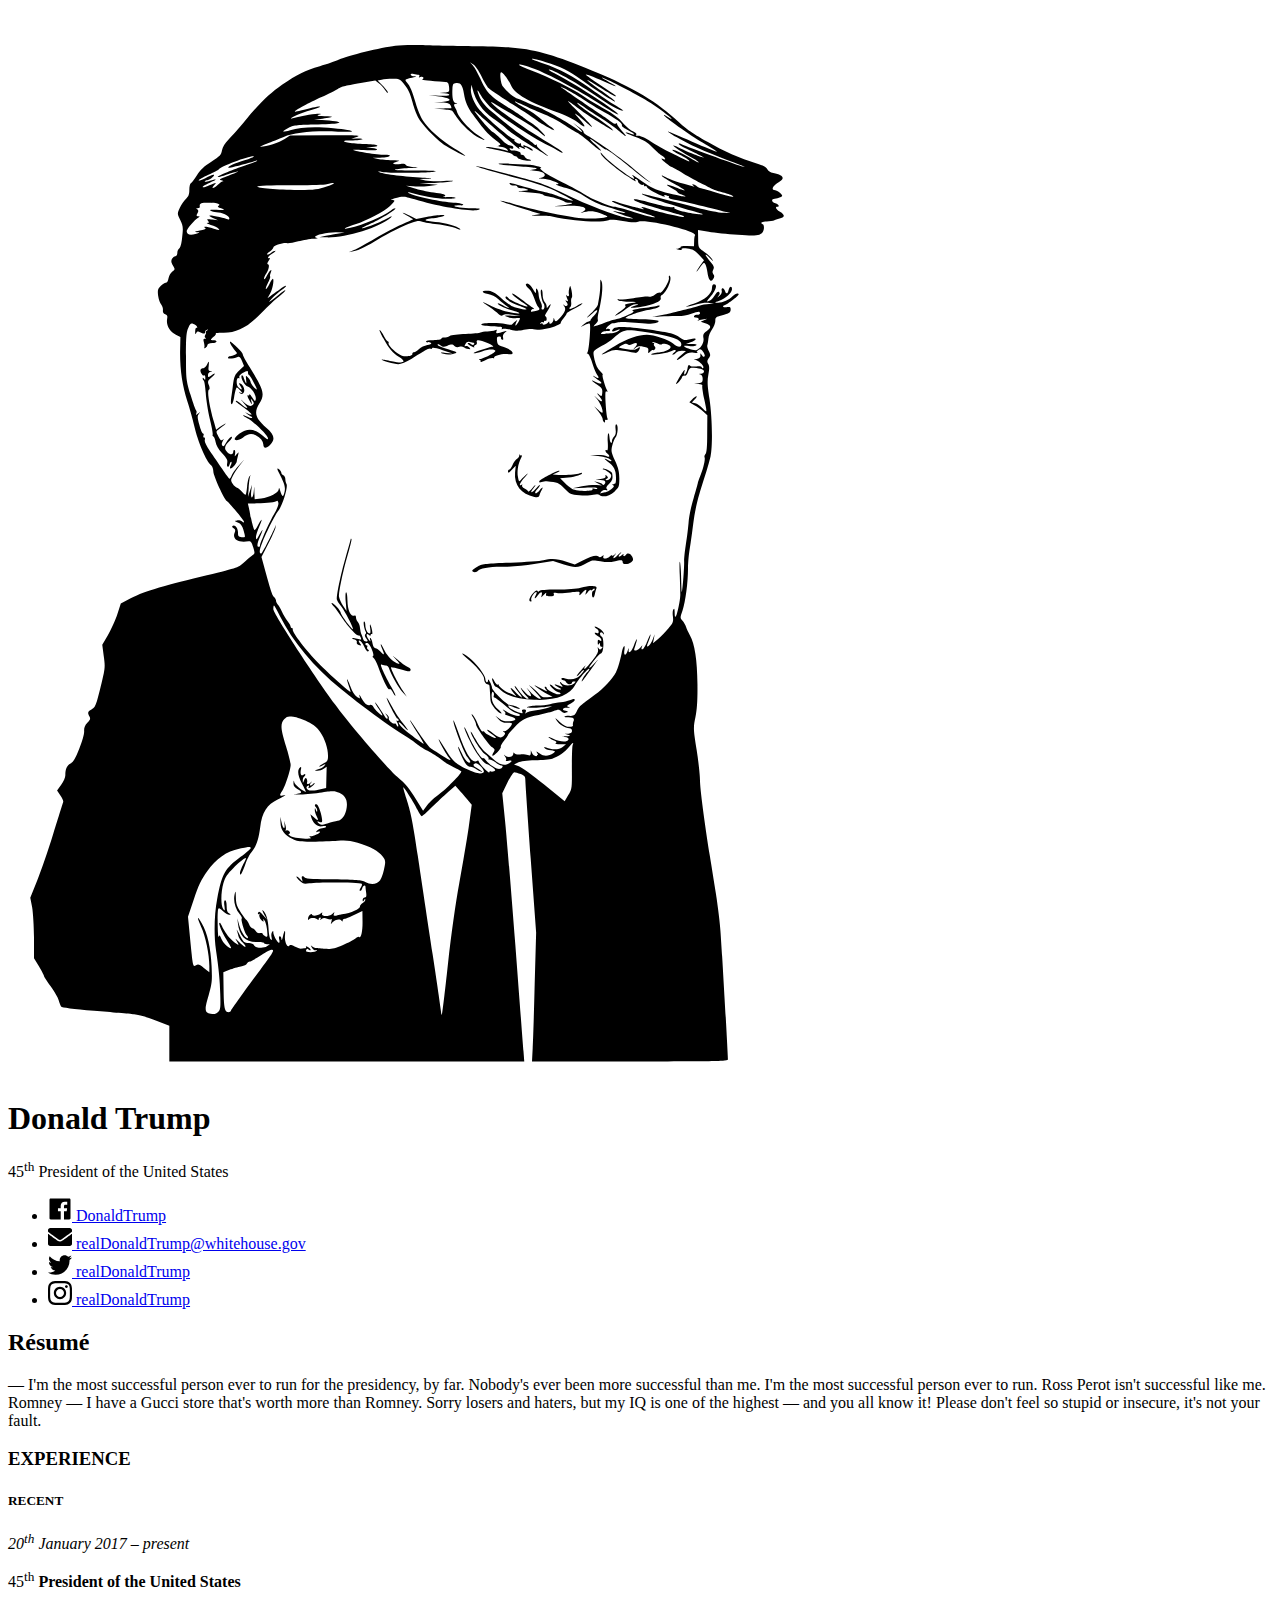
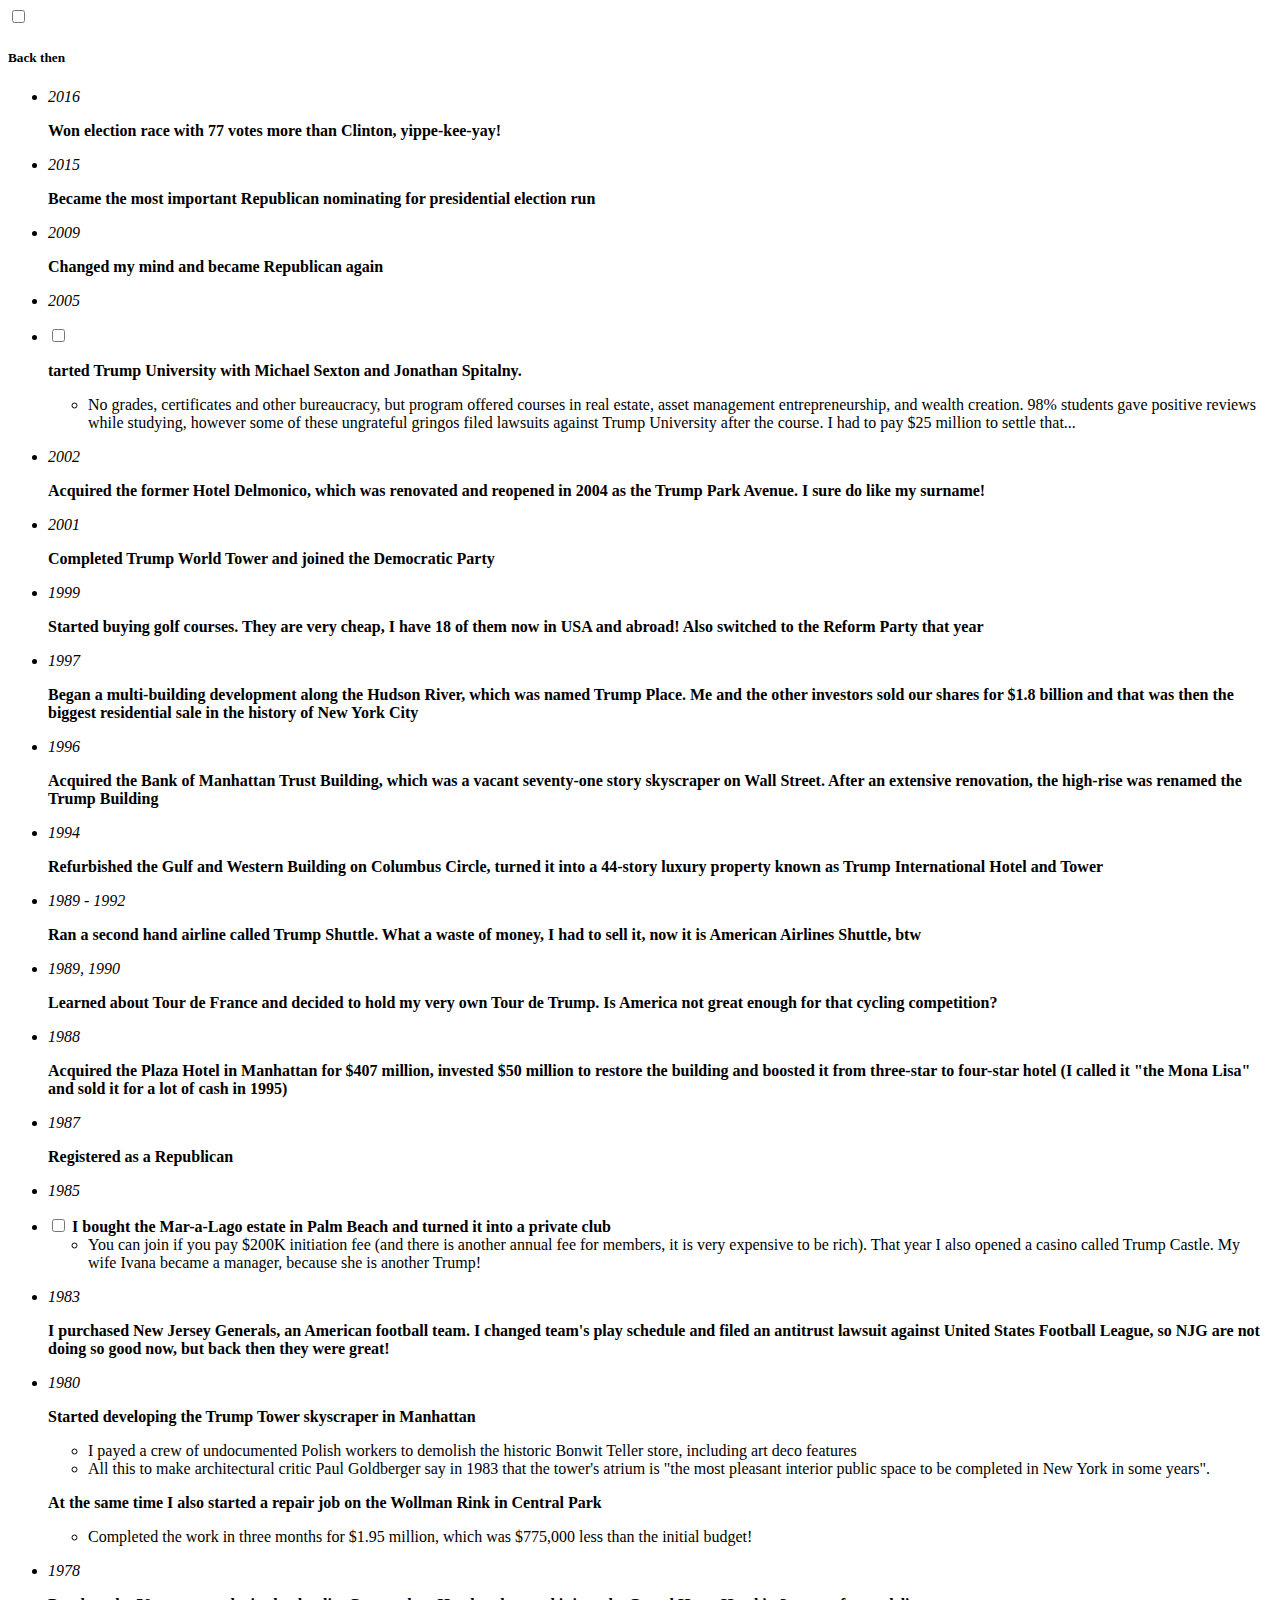
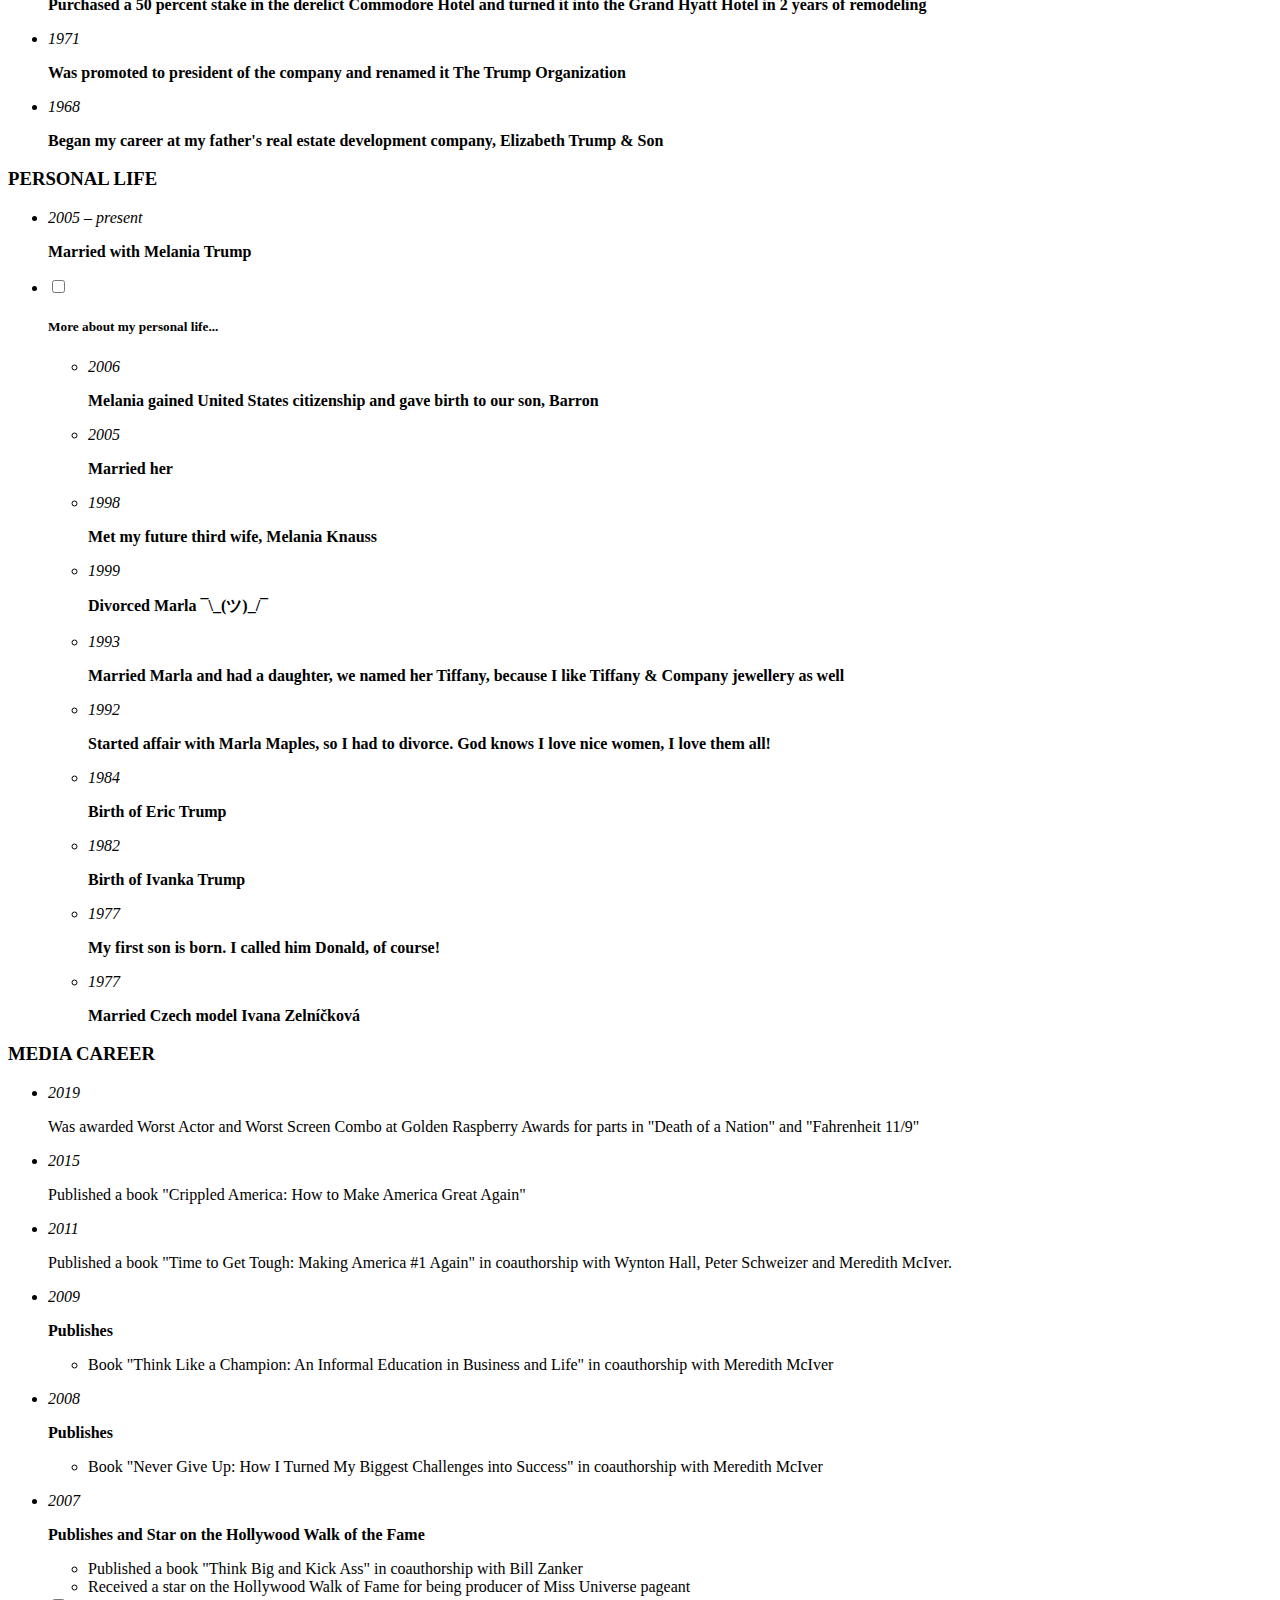
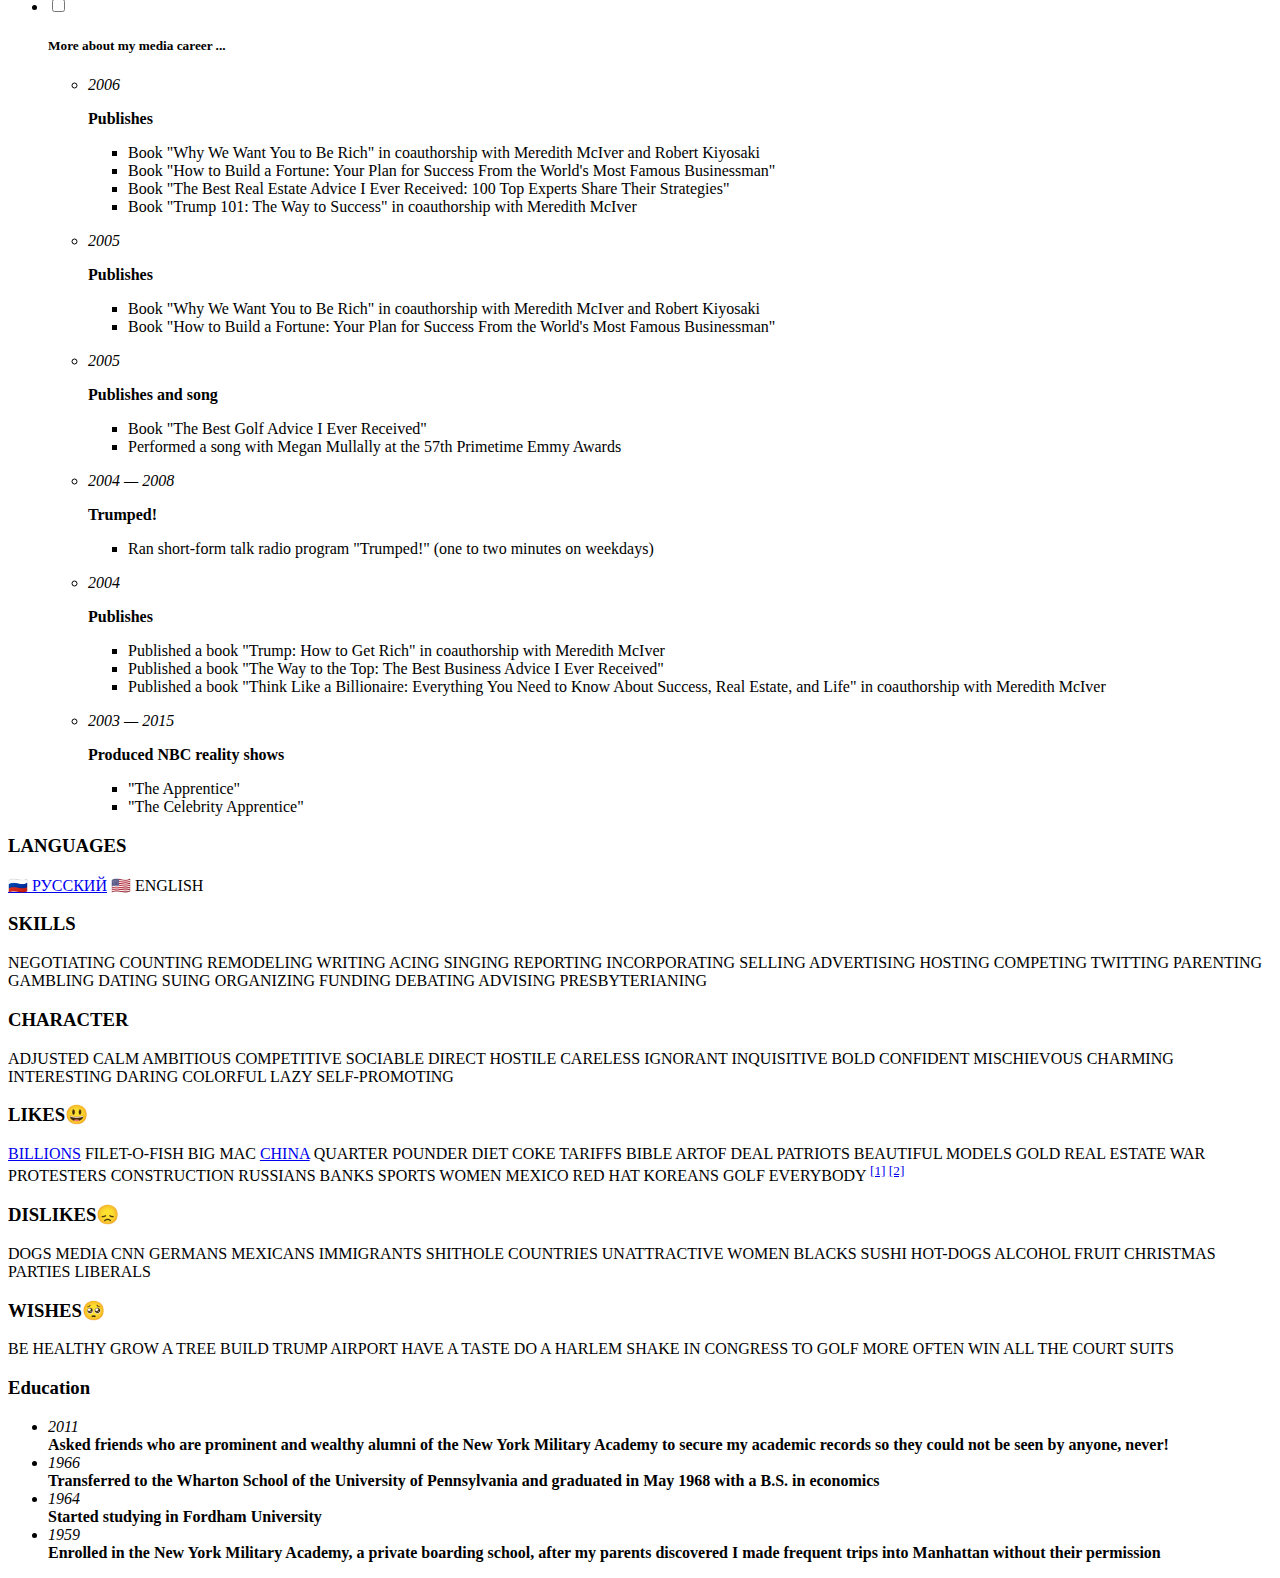
==== commit 01209118: "Merge pull request #23 from lenazelenaya/Fix-bugs" ====
--- a/index.html
+++ b/index.html
@@ -3,25 +3,513 @@
 
 <head>
   <link rel="stylesheet" href="https://volodymyrkushnir.com/assets/stylesheets/base.css">
+  <link rel="stylesheet" href="./assets/stylesheets/style.css">
   <meta charset="UTF-8" />
   <meta http-equiv="x-ua-compatible" content="ie=edge">
-	<meta name="description" content="My very own personal website.">
-	<meta name="google" content="nositelinkssearchbox">
-	<meta name="google" content="notranslate">
-	<meta name="googlebot" content="index,follow">
-	<meta name="robots" content="index,follow">
+  <meta name="description" content="My very own personal website.">
+  <meta name="google" content="nositelinkssearchbox">
+  <meta name="google" content="notranslate">
+  <meta name="googlebot" content="index,follow">
+  <meta name="robots" content="index,follow">
   <meta name="subject" content="This is just a résumé.">
   <meta name="viewport" content="width=device-width, initial-scale=1">
   <meta property="og:image:alt" content="Screenshot of the homepage">
-	<meta property="og:image:height" content="1800">
-	<meta property="og:image:type" content="image/png">
-	<meta property="og:image:width" content="2880">
-	<meta name="theme-color" content="white">
+  <meta property="og:image:height" content="1800">
+  <meta property="og:image:type" content="image/png">
+  <meta property="og:image:width" content="2880">
+  <meta name="theme-color" content="white">
   <title>Résumé</title>
 </head>
 
 <body>
-  ― Hello World! &#x1F609;
+  <main>
+    <article>
+      <div class="page" style="border-color: midnightblue;">
+        <div class="stackable grid">
+          <div class="row">
+            <div class="three wide center aligned column">
+              <div class="avatar-wrapper">
+                <object class="avatar" data="./assets/images/avatar.svg" role="img"
+                  aria-label="My profile photo"></object>
+              </div>
+            </div>
+            <div class="thirteen wide column">
+              <div class="stackable grid">
+                <div class="sixteen wide column">
+                  <h1 class="name">Donald Trump</h1>
+                  <div class="job">45<sup>th</sup> President of the United States</div>
+                  <ul class="contacts">
+                    <li>
+                      <a href="https://www.fb.com/DonaldTrump" rel="author" class="facebook">
+                        <svg class="icon" xmlns="http://www.w3.org/2000/svg" width="24" height="24"
+                          viewBox="0 0 448 512">
+                          <path
+                            d="M448 56.7v398.5c0 13.7-11.1 24.7-24.7 24.7H309.1V306.5h58.2l8.7-67.6h-67v-43.2c0-19.6 5.4-32.9 33.5-32.9h35.8v-60.5c-6.2-.8-27.4-2.7-52.2-2.7-51.6 0-87 31.5-87 89.4v49.9h-58.4v67.6h58.4V480H24.7C11.1 480 0 468.9 0 455.3V56.7C0 43.1 11.1 32 24.7 32h398.5c13.7 0 24.8 11.1 24.8 24.7z" />
+                        </svg>
+                        <span>DonaldTrump</span>
+                      </a>
+                    </li>
+                    <li>
+                      <a href="realDonaldTrump@whitehouse.gov" rel="author" class="mail">
+                        <svg class="icon" xmlns="http://www.w3.org/2000/svg" width="24" height="24"
+                          viewBox="0 0 512 512">
+                          <path
+                            d="M502.3 190.8c3.9-3.1 9.7-.2 9.7 4.7V400c0 26.5-21.5 48-48 48H48c-26.5 0-48-21.5-48-48V195.6c0-5 5.7-7.8 9.7-4.7 22.4 17.4 52.1 39.5 154.1 113.6 21.1 15.4 56.7 47.8 92.2 47.6 35.7.3 72-32.8 92.3-47.6 102-74.1 131.6-96.3 154-113.7zM256 320c23.2.4 56.6-29.2 73.4-41.4 132.7-96.3 142.8-104.7 173.4-128.7 5.8-4.5 9.2-11.5 9.2-18.9v-19c0-26.5-21.5-48-48-48H48C21.5 64 0 85.5 0 112v19c0 7.4 3.4 14.3 9.2 18.9 30.6 23.9 40.7 32.4 173.4 128.7 16.8 12.2 50.2 41.8 73.4 41.4z">
+                          </path>
+                        </svg>
+                        <span>realDonaldTrump@whitehouse.gov</span>
+                      </a>
+                    </li>
+                    <li>
+                      <a href="https://twitter.com/realDonaldTrump" rel="author" class="twitter">
+                        <svg class="icon" xmlns="http://www.w3.org/2000/svg" width="24" height="24" viewBox="0 0 24 24">
+                          <path
+                            d="M24 4.557c-.883.392-1.832.656-2.828.775 1.017-.609 1.798-1.574 2.165-2.724-.951.564-2.005.974-3.127 1.195-.897-.957-2.178-1.555-3.594-1.555-3.179 0-5.515 2.966-4.797 6.045-4.091-.205-7.719-2.165-10.148-5.144-1.29 2.213-.669 5.108 1.523 6.574-.806-.026-1.566-.247-2.229-.616-.054 2.281 1.581 4.415 3.949 4.89-.693.188-1.452.232-2.224.084.626 1.956 2.444 3.379 4.6 3.419-2.07 1.623-4.678 2.348-7.29 2.04 2.179 1.397 4.768 2.212 7.548 2.212 9.142 0 14.307-7.721 13.995-14.646.962-.695 1.797-1.562 2.457-2.549z" />
+                        </svg>
+                        <span>realDonaldTrump</span>
+                      </a>
+                    </li>
+                    <li>
+                      <a href="https://www.instagram.com/realDonaldTrump" rel="author" class="instagram">
+                        <svg class="icon" xmlns="http://www.w3.org/2000/svg" width="24" height="24" viewBox="0 0 24 24">
+                          <path
+                            d="M12 2.163c3.204 0 3.584.012 4.85.07 3.252.148 4.771 1.691 4.919 4.919.058 1.265.069 1.645.069 4.849 0 3.205-.012 3.584-.069 4.849-.149 3.225-1.664 4.771-4.919 4.919-1.266.058-1.644.07-4.85.07-3.204 0-3.584-.012-4.849-.07-3.26-.149-4.771-1.699-4.919-4.92-.058-1.265-.07-1.644-.07-4.849 0-3.204.013-3.583.07-4.849.149-3.227 1.664-4.771 4.919-4.919 1.266-.057 1.645-.069 4.849-.069zm0-2.163c-3.259 0-3.667.014-4.947.072-4.358.2-6.78 2.618-6.98 6.98-.059 1.281-.073 1.689-.073 4.948 0 3.259.014 3.668.072 4.948.2 4.358 2.618 6.78 6.98 6.98 1.281.058 1.689.072 4.948.072 3.259 0 3.668-.014 4.948-.072 4.354-.2 6.782-2.618 6.979-6.98.059-1.28.073-1.689.073-4.948 0-3.259-.014-3.667-.072-4.947-.196-4.354-2.617-6.78-6.979-6.98-1.281-.059-1.69-.073-4.949-.073zm0 5.838c-3.403 0-6.162 2.759-6.162 6.162s2.759 6.163 6.162 6.163 6.162-2.759 6.162-6.163c0-3.403-2.759-6.162-6.162-6.162zm0 10.162c-2.209 0-4-1.79-4-4 0-2.209 1.791-4 4-4s4 1.791 4 4c0 2.21-1.791 4-4 4zm6.406-11.845c-.796 0-1.441.645-1.441 1.44s.645 1.44 1.441 1.44c.795 0 1.439-.645 1.439-1.44s-.644-1.44-1.439-1.44z" />
+                        </svg>
+                        <span>realDonaldTrump</span>
+                      </a>
+                    </li>
+                  </ul>
+                </div>
+                <div class="sixteen wide mobile only column">
+                  <div class="divider"></div>
+                </div>
+                <div class="sixteen wide column">
+                  <h2>Résumé</h2>
+                  <p> &mdash; I'm the most successful person ever to run for the presidency, by far. Nobody's ever been
+                    more successful than me. I'm the most successful person ever to run. Ross Perot isn't successful
+                    like me. Romney &mdash; I have a Gucci store that's worth more than Romney. Sorry losers and haters,
+                    but
+                    my IQ is one of the highest &mdash; and you all know it! Please don't feel so stupid or insecure,
+                    it's not
+                    your fault.
+                  </p>
+                </div>
+              </div>
+            </div>
+          </div>
+          <div class="row">
+            <div class="sixteen wide column">
+              <div class="fat divider"></div>
+            </div>
+          </div>
+          <div class="row">
+            <div class="ten wide column">
+              <h3>EXPERIENCE</h3>
+              <h5>RECENT</h5>
+              <li class="highlighted">
+                <p><em>20<sup>th</sup> January 2017 &ndash; present</em></p>
+                <p>45<sup>th</sup> <strong> President of the United States</strong></p>
+              </li>
+              <li class="details">
+                <input type="checkbox" id="other">
+                <h5 for="other" class="summary">Back then</h5>
+                <div>
+                  <ul class="timeline">
+                    <li>
+                      <p><em>2016</em></p>
+                      <p><strong>Won election race with 77 votes more than Clinton, yippe-kee-yay!</strong></p>
+                    </li>
+                    <li>
+                      <p><em>2015</em></p>
+                      <p><strong>Became the most important Republican nominating for presidential election run</strong>
+                      </p>
+                    </li>
+                    <li>
+                      <p><em>2009</em></p>
+                      <p><strong>Changed my mind and became Republican again</strong></p>
+                    </li>
+                    <li>
+                      <p><em>2005</em></p>
+                    <li class="details">
+                      <input type="checkbox" id="other">
+                      <p for="other" class="summary"><strong>tarted Trump University with Michael Sexton and Jonathan
+                          Spitalny.
+                        </strong></p>
+                      <div>
+                        <ul>
+                          <li>No grades, certificates and other bureaucracy, but program offered courses in real estate,
+                            asset management entrepreneurship, and wealth creation. 98% students gave positive reviews
+                            while studying, however some of these ungrateful gringos filed lawsuits against Trump
+                            University after the course. I had to pay $25 million to settle that...</li>
+                        </ul>
+                      </div>
+                    </li>
+                    <li>
+                      <p><em>2002</em></p>
+                      <p><strong>Acquired the former Hotel Delmonico, which was renovated and reopened in 2004 as the
+                          Trump Park Avenue. I sure do like my surname!</strong></p>
+                    </li>
+                    <li>
+                      <p><em>2001</em></p>
+                      <p><strong>Completed Trump World Tower and joined the Democratic Party</strong></p>
+                    </li>
+                    <li>
+                      <p><em>1999</em></p>
+                      <p><strong>Started buying golf courses. They are very cheap, I have 18 of them now in USA and
+                          abroad! Also switched to the Reform Party that year
+                        </strong></p>
+                    </li>
+                    <li>
+                      <p><em>1997</em></p>
+                      <p><strong>Began a multi-building development along the Hudson River, which was named Trump Place.
+                          Me and the other investors sold our shares for $1.8 billion and that was then the biggest
+                          residential sale in the history of New York City</strong></p>
+                    </li>
+                    <li>
+                      <p><em>1996</em></p>
+                      <p><strong>Acquired the Bank of Manhattan Trust Building, which was a vacant seventy-one story
+                          skyscraper on Wall Street. After an extensive renovation, the high-rise was renamed the Trump
+                          Building</strong></p>
+                    </li>
+                    <li>
+                      <p><em>1994</em></p>
+                      <p><strong>Refurbished the Gulf and Western Building on Columbus Circle, turned it into a 44-story
+                          luxury property known as Trump International Hotel and Tower</strong></p>
+                    </li>
+                    <li>
+                      <p><em>1989 - 1992</em></p>
+                      <p><strong>Ran a second hand airline called Trump Shuttle. What a waste of money, I had to sell
+                          it, now it is American Airlines Shuttle, btw</strong></p>
+                    </li>
+                    <li>
+                      <p><em>1989, 1990</em></p>
+                      <p><strong>Learned about Tour de France and decided to hold my very own Tour de Trump. Is America
+                          not great enough for that cycling competition?</strong></p>
+                    </li>
+                    <li>
+                      <p><em>1988</em></p>
+                      <p><strong>Acquired the Plaza Hotel in Manhattan for $407 million, invested $50 million to restore
+                          the building and boosted it from three-star to four-star hotel (I called it "the Mona Lisa"
+                          and sold it for a lot of cash in 1995)</strong></p>
+                    </li>
+                    <li>
+                      <p><em>1987</em></p>
+                      <p><strong>Registered as a Republican</strong></p>
+                    </li>
+                    <li>
+                      <p><em>1985</em></p>
+                    <li class="details">
+                      <input type="checkbox" id="other">
+                      <label for="other" class="summary"><strong> I bought the Mar-a-Lago estate in Palm Beach and
+                          turned it into a private club</strong></label>
+                      <div>
+                        <ul>
+                          <li>
+                            You can join if you pay $200K initiation fee (and there is another annual fee for members,
+                            it is very expensive to be rich). That year I also opened a casino called Trump Castle. My
+                            wife Ivana became a manager, because she is another Trump!
+                          </li>
+                        </ul>
+                      </div>
+                    </li>
+                    <li>
+                      <p><em>1983</em></p>
+                      <p><strong>I purchased New Jersey Generals, an American football team. I changed team's play
+                          schedule and filed an antitrust lawsuit against United States Football League, so NJG are not
+                          doing so good now, but back then they were great!</strong></p>
+                    </li>
+                    <li>
+                      <p><em>1980</em></p>
+                      <p><strong>Started developing the Trump Tower skyscraper in Manhattan</strong>
+                      </p>
+                      <ul>
+                        <li> I payed a crew of undocumented Polish workers to demolish the historic Bonwit Teller store,
+                          including art deco features</li>
+                        <li>All this to make architectural critic Paul Goldberger say in 1983 that the tower's atrium is
+                          "the most pleasant interior public space to be completed in New York in some years".
+                        </li>
+                      </ul>
+                      <p><strong> At the
+                          same time I also started a repair job on the Wollman Rink in Central Park</strong></p>
+                      <ul>
+                        <li>Сompleted the
+                          work in three months for $1.95 million, which was $775,000 less than the initial budget!</li>
+                      </ul>
+                    </li>
+                    <li>
+                      <p><em>1978</em></p>
+                      <p><strong>Purchased a 50 percent stake in the derelict Commodore Hotel and turned it into the
+                          Grand Hyatt Hotel in 2 years of remodeling
+                        </strong>
+                      </p>
+                    </li>
+                    <li>
+                      <p><em>1971</em></p>
+                      <p><strong>Was promoted to president of the company and renamed it The Trump Organization
+                        </strong> </p>
+                    </li>
+                    <li>
+                      <p><em>1968</em></p>
+                      <p><strong>Began my career at my father's real estate development company, Elizabeth Trump &
+                          Son</strong></p>
+                    </li>
+                  </ul>
+
+                </div>
+              </li>
+
+              <h3>PERSONAL LIFE</h3>
+              <ul class="timeline">
+                <li class="highlighted">
+                  <p><em>2005 &ndash; present</em></p>
+                  <p><strong>Married with Melania Trump</strong></p>
+                </li>
+                <li class="details">
+                  <input type="checkbox" id="other">
+                  <h5 for="other" class="summary">More about my personal life...</h5>
+                  <div>
+                    <ul>
+                      <li>
+                        <p><em>2006</em></p>
+                        <p><strong>Melania gained United States citizenship and gave birth to our son, Barron</strong>
+                        </p>
+                      </li>
+                      <li>
+                        <p><em>2005</em></p>
+                        <p><strong>Married her</strong></p>
+                      </li>
+                      <li>
+                        <p><em>1998</em></p>
+                        <p><strong>Met my future third wife, Melania Knauss</strong></p>
+                      </li>
+                      <li>
+                        <p><em>1999</em></p>
+                        <p><strong>Divorced Marla ¯\_(ツ)_/¯</strong></p>
+                      </li>
+                      <li>
+                        <p><em>1993</em></p>
+                        <p><strong>Married Marla and had a daughter, we named her Tiffany, because I like Tiffany &
+                            Company
+                            jewellery as well</strong></p>
+                      </li>
+                      <li>
+                        <p><em>1992</em></p>
+                        <p><strong>Started affair with Marla Maples, so I had to divorce. God knows I love nice women, I
+                            love
+                            them all!</strong></p>
+                      </li>
+                      <li>
+                        <p><em>1984</em></p>
+                        <p><strong>Birth of Eric Trump</strong></p>
+                      </li>
+                      <li>
+                        <p><em>1982</em></p>
+                        <p><strong>Birth of Ivanka Trump</strong></p>
+                      </li>
+                      <li>
+                        <p><em>1977</em></p>
+                        <p><strong>My first son is born. I called him Donald, of course!</strong></p>
+                      </li>
+                      <li>
+                        <p><em>1977</em></p>
+                        <p><strong>Married Czech model Ivana Zelníčková</strong></p>
+                      </li>
+                    </ul>
+                  </div>
+                </li>
+              </ul>
+
+              <h3>MEDIA CAREER</h3>
+              <ul class="timeline">
+                <li>
+                  <p><em>2019</em></p>
+                  <p>Was awarded Worst Actor and Worst Screen Combo at Golden Raspberry Awards for parts in
+                    "Death of a Nation" and "Fahrenheit 11/9"</p>
+                </li>
+
+                <li>
+                  <p><em>2015</em></p>
+                  <p>Published a book "Crippled America: How to Make America Great Again"</p>
+                </li>
+                <li>
+                  <p><em>2011</em></p>
+                  <p>Published a book "Time to Get Tough: Making America #1 Again" in coauthorship with
+                    Wynton Hall, Peter Schweizer and Meredith McIver.</p>
+                </li>
+
+                <li>
+                  <p><em>2009</em></p>
+                  <p><strong>Publishes</strong></p>
+                  <ul>
+                    <li>Book "Think Like a Champion: An Informal Education in Business and Life"
+                      in coauthorship with Meredith McIver</li>
+                  </ul>
+
+                </li>
+                <li>
+                  <p><em>2008</em></p>
+                  <p><strong>Publishes</strong></p>
+                  <ul>
+                    <li>Book "Never Give Up: How I Turned My Biggest Challenges into Success" in
+                      coauthorship with Meredith McIver</li>
+                  </ul>
+                </li>
+                <li>
+                  <p><em>2007</em></p>
+                  <p><strong> Publishes and Star on the Hollywood Walk of the Fame</strong></p>
+                  <ul>
+                    <li>Published a book "Think Big and Kick Ass" in coauthorship with Bill Zanker</li>
+                    <li>Received a star on the Hollywood Walk of Fame for being producer of Miss Universe
+                      pageant </li>
+                  </ul>
+                </li>
+                <li class="details timeline">
+                  <input type="checkbox" id="other">
+                  <h5 for="other" class="summary">More about my media career ...</h5>
+                  <div>
+                    <ul>
+                      <li>
+                        <p><em>2006</em></p>
+                        <p><strong>Publishes</strong></p>
+                        <ul>
+                          <li>Book "Why We Want You to Be Rich" in coauthorship with Meredith McIver and
+                            Robert Kiyosaki</li>
+                          <li>Book "How to Build a Fortune: Your Plan for Success From the World's Most
+                            Famous
+                            Businessman"</li>
+                          <li>Book "The Best Real Estate Advice I Ever Received: 100 Top Experts Share
+                            Their
+                            Strategies"</li>
+                          <li>Book "Trump 101: The Way to Success" in coauthorship with Meredith McIver
+                          </li>
+                        </ul>
+
+                      </li>
+                      <li>
+                        <p><em>2005</em></p>
+                        <p><strong>Publishes</strong></p>
+                        <ul>
+                          <li>Book "Why We Want You to Be Rich" in coauthorship with Meredith McIver and
+                            Robert Kiyosaki</li>
+                          <li>Book "How to Build a Fortune: Your Plan for Success From the World's Most
+                            Famous
+                            Businessman"</li>
+                        </ul>
+
+                      </li>
+                      <li>
+                        <p><em>2005</em></p>
+                        <p><strong>Publishes and song</strong></p>
+                        <ul>
+                          <li>Book "The Best Golf Advice I Ever Received"</li>
+                          <li>Performed a song with Megan Mullally at the 57th Primetime Emmy Awards</li>
+                        </ul>
+                      </li>
+                      <li>
+                        <p><em>2004 &mdash; 2008</em></p>
+                        <p><strong>Trumped!</strong></p>
+                        <ul>
+                          <li>Ran short-form talk radio program "Trumped!" (one to two minutes on weekdays)</li>
+                        </ul>
+                      </li>
+                      <li>
+                        <p><em>2004</em></p>
+                        <p><strong>Publishes</strong></p>
+                        <ul>
+                          <li>Published a book "Trump: How to Get Rich" in coauthorship with Meredith McIver</li>
+                          <li>Published a book "The Way to the Top: The Best Business Advice I Ever Received"</li>
+                          <li>Published a book "Think Like a Billionaire: Everything You Need to Know About Success,
+                            Real Estate, and Life" in coauthorship with Meredith McIver</li>
+                        </ul>
+                      </li>
+                      <li>
+                        <p><em>2003 &mdash; 2015</em></p>
+                        <p><strong>Produced NBC reality shows</strong></p>
+                        <ul>
+                          <li>"The Apprentice"</li>
+                          <li>"The Celebrity Apprentice"</li>
+                        </ul>
+                      </li>
+                    </ul>
+                  </div>
+                </li>
+
+              </ul>
+
+            </div>
+            <div class="six wide column">
+              <section>
+                <h3>LANGUAGES</h3>
+                <p class="tags small"><a href="./ru-ru/index.html" hreflang="ru" rel="alternate" class="language"
+                    lang="ru">&#x1f1f7;&#x1f1fa; <span>РУССКИЙ</span></a>
+                  <span class="language" lang="en">&#x1f1fa;&#x1f1f8; ENGLISH</span></p>
+              </section>
+
+              <section>
+                <h3>SKILLS</h3>
+                <p class="tags small">NEGOTIATING COUNTING REMODELING WRITING ACING SINGING REPORTING INCORPORATING
+                  SELLING ADVERTISING HOSTING COMPETING TWITTING PARENTING GAMBLING DATING SUING ORGANIZING FUNDING
+                  DEBATING ADVISING PRESBYTERIANING </p>
+              </section>
+              <section>
+                <h3>CHARACTER</h3>
+                <p class="tags small">ADJUSTED CALM AMBITIOUS COMPETITIVE SOCIABLE DIRECT HOSTILE CARELESS IGNORANT
+                  INQUISITIVE BOLD CONFIDENT MISCHIEVOUS CHARMING INTERESTING DARING COLORFUL LAZY SELF-PROMOTING</p>
+              </section>
+              <section>
+                <h3>LIKES&#x1f603;</h3>
+                <p class="tags small">
+                  <a href="https://www.youtube.com/watch?v=u_aLESDql1U" rel="external">BILLIONS</a>
+                  FILET-O-FISH BIG MAC
+                  <a href="https://www.youtube.com/watch?v=RDrfE9I8_hs" rel="external">CHINA</a>
+                  QUARTER POUNDER DIET COKE TARIFFS BIBLE ARTOF DEAL PATRIOTS BEAUTIFUL MODELS GOLD REAL ESTATE WAR
+                  PROTESTERS CONSTRUCTION RUSSIANS BANKS SPORTS WOMEN MEXICO RED HAT KOREANS GOLF EVERYBODY
+                  <sup>
+                    <a href="https://www.youtube.com/watch?v=0f9ysmciWUk" rel="external">[1]</a>
+                    <a href="https://www.youtube.com/watch?v=TTdmKaXAfAs">[2]</a>
+                  </sup>
+                </p>
+              </section>
+              <section>
+                <h3>DISLIKES&#x1f61e;</h3>
+                <p class="tags small">DOGS MEDIA CNN GERMANS MEXICANS IMMIGRANTS SHITHOLE COUNTRIES UNATTRACTIVE WOMEN
+                  BLACKS SUSHI HOT-DOGS ALCOHOL FRUIT CHRISTMAS PARTIES LIBERALS</p>
+              </section>
+              <section>
+                <h3>WISHES&#x1f97a;</h3>
+                <p class="tags small bulleted">BE HEALTHY GROW A TREE BUILD TRUMP AIRPORT HAVE A TASTE DO A HARLEM SHAKE
+                  IN CONGRESS TO GOLF MORE OFTEN WIN ALL THE COURT SUITS</p>
+              </section>
+              <section>
+                <h3>Education</h3>
+                <ul class="timeline">
+                  <li>
+                    <div><em>2011</em></div>
+                    <div><strong>Asked friends who are prominent and wealthy alumni of the New York Military Academy to
+                        secure my academic records so they could not be seen by anyone, never!</strong></a></div>
+                  </li>
+                  <li>
+                    <div><em>1966</em></div>
+                    <div><strong>Transferred to the Wharton School of the University of Pennsylvania and graduated in
+                        May 1968 with a B.S. in economics</strong></a></div>
+                  </li>
+                  <li>
+                    <div><em>1964</em></div>
+                    <div><strong>Started studying in Fordham University</strong></div>
+                  </li>
+                  <li>
+                    <div><em>1959</em></div>
+                    <div><strong>Enrolled in the New York Military Academy, a private boarding school, after my parents
+                        discovered I made frequent trips into Manhattan without their permission</strong></div>
+                  </li>
+                </ul>
+              </section>
+            </div>
+          </div>
+        </div>
+      </div>
+    </article>
+  </main>
 </body>
 
 </html>--- a/assets/stylesheets/style.css
+++ b/assets/stylesheets/style.css
@@ -0,0 +1,7 @@
+.contacts li a.twitter:hover {
+   color: rgb(39, 221, 228);
+}
+
+.contacts li a.instagram:hover {
+   color: rgb(88, 45, 45);
+}